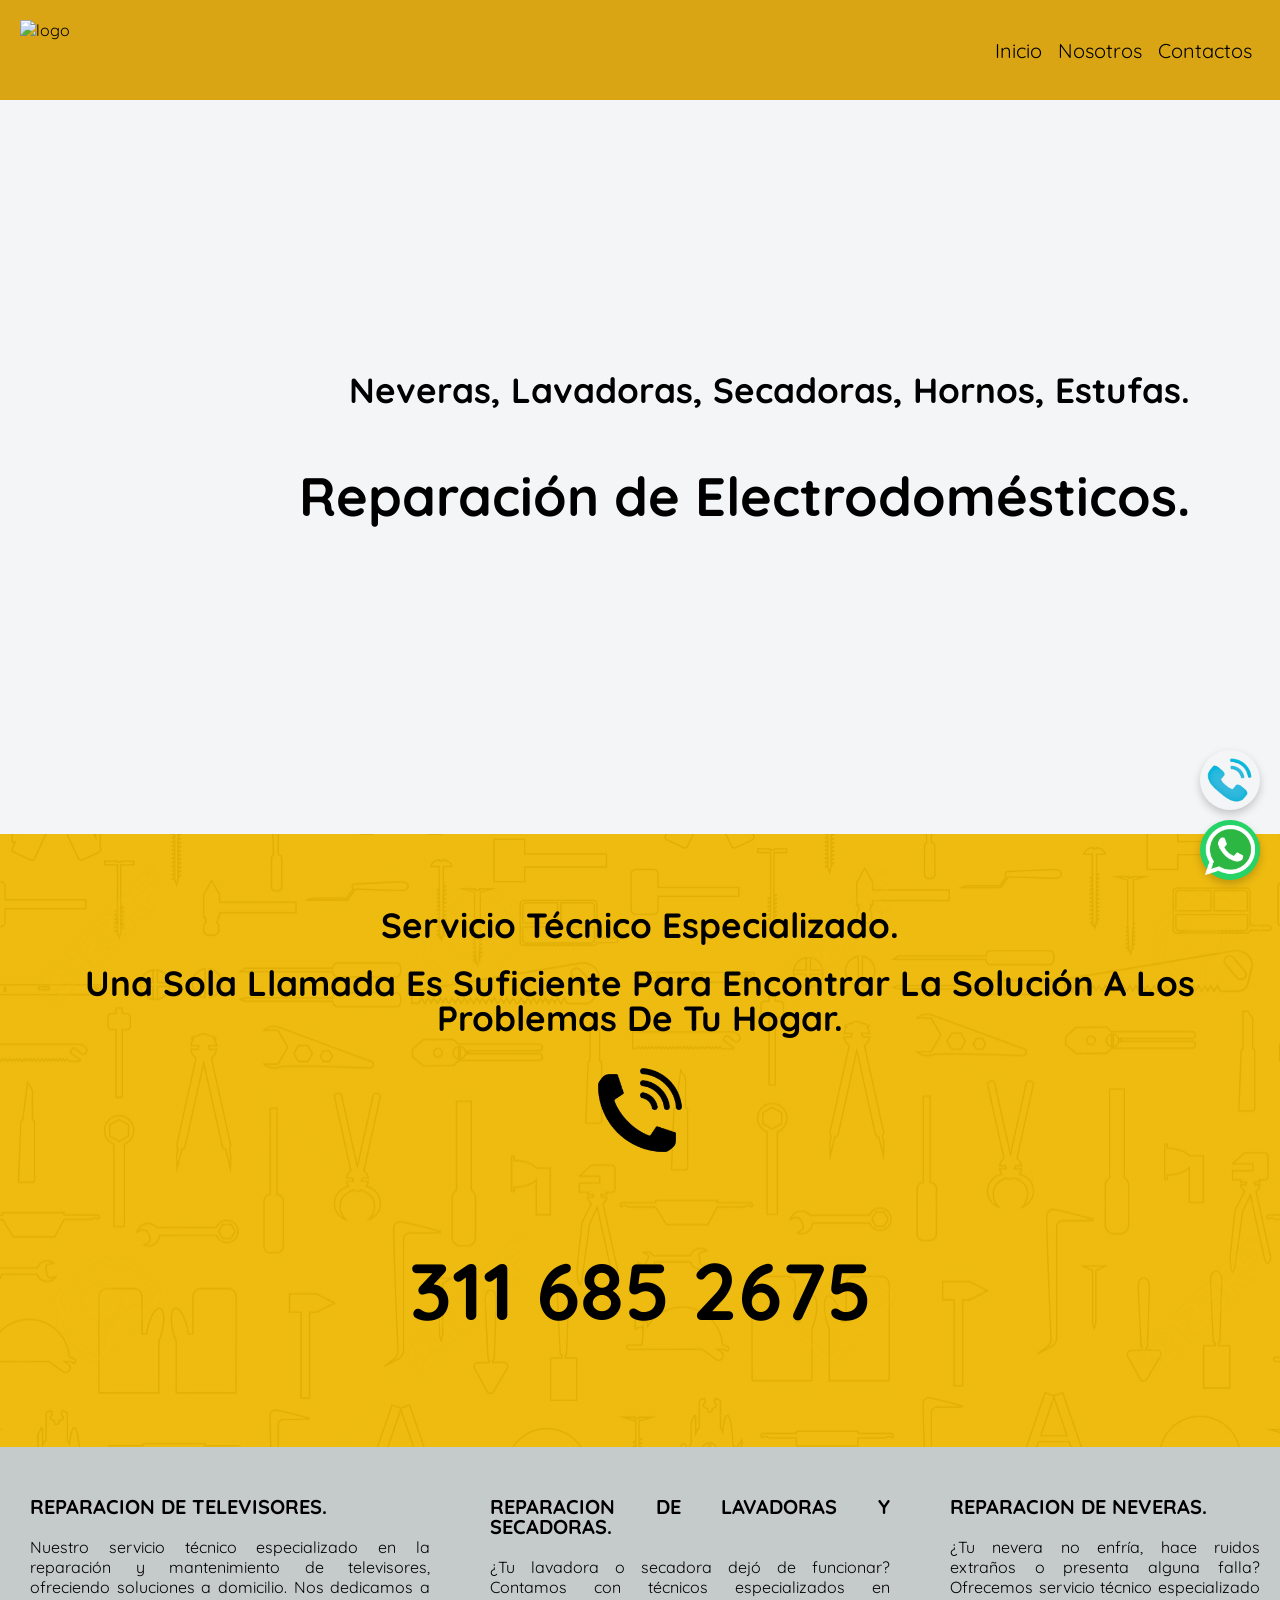
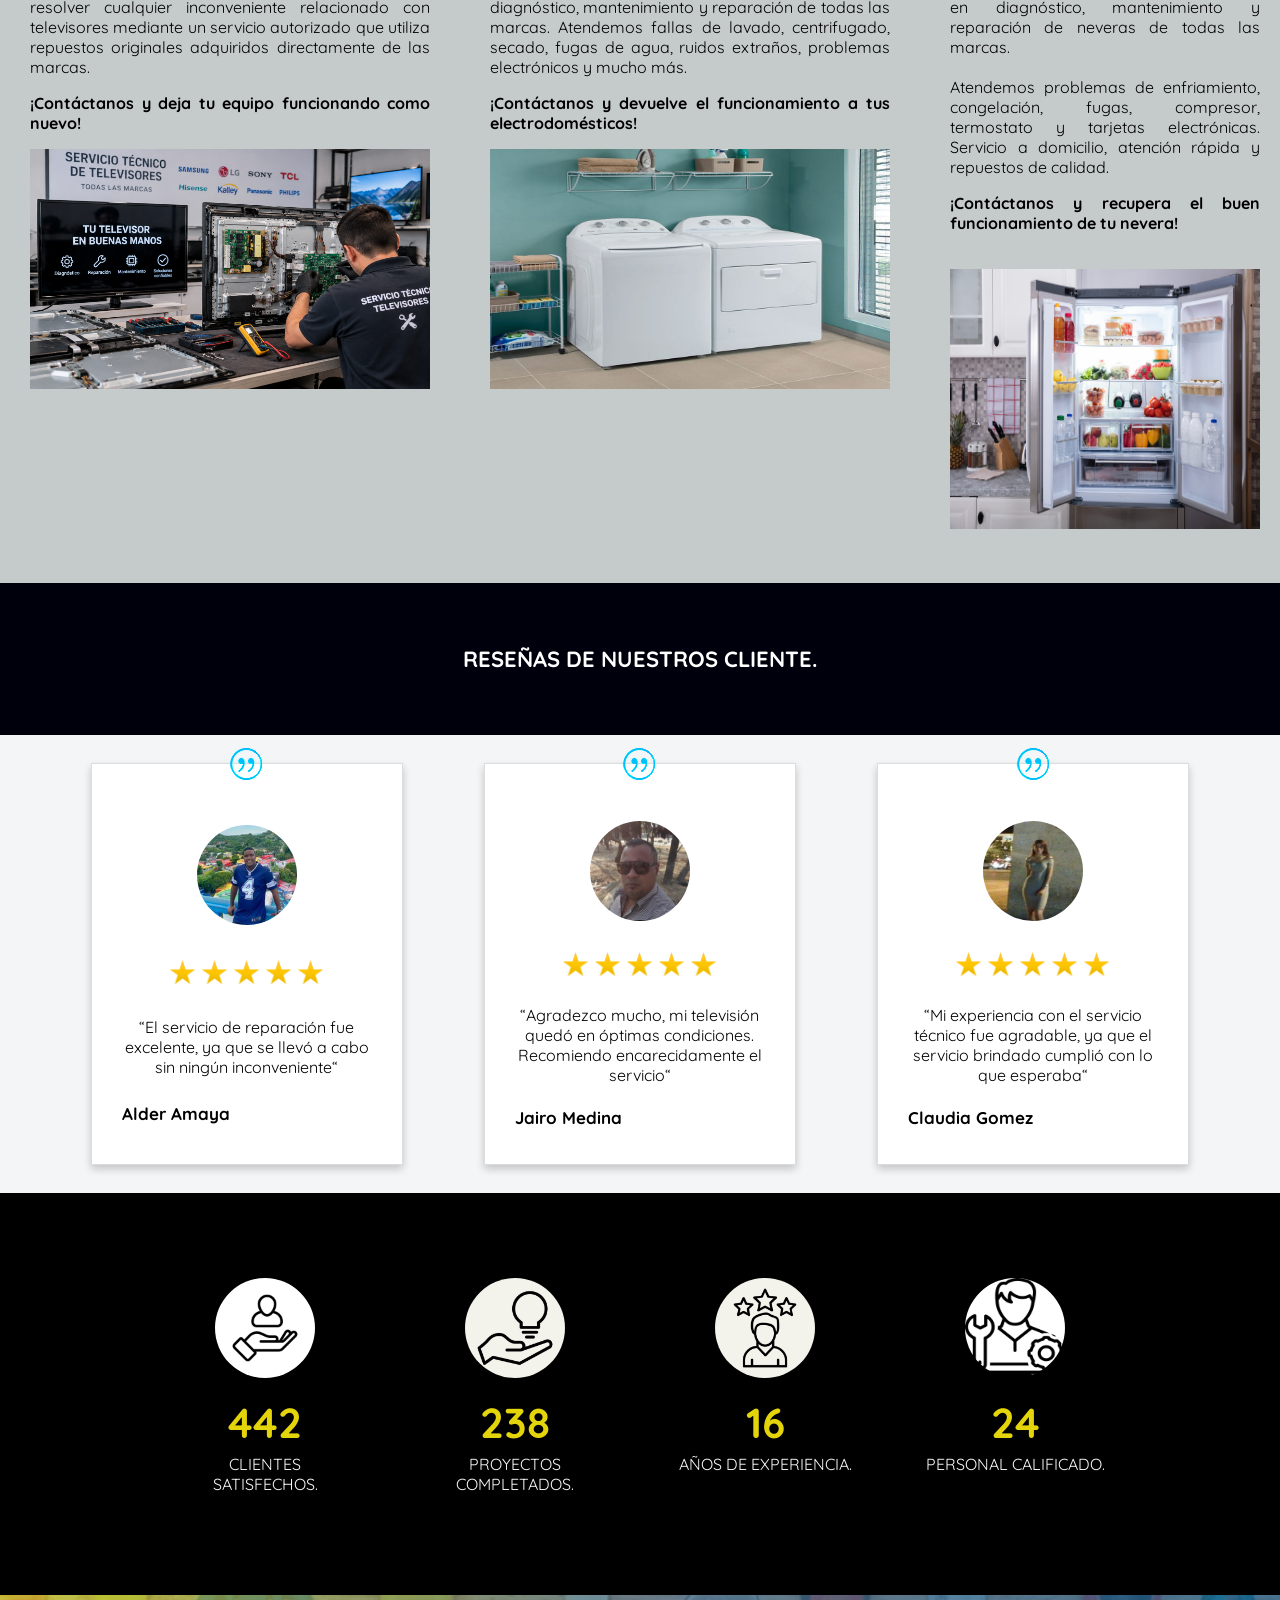
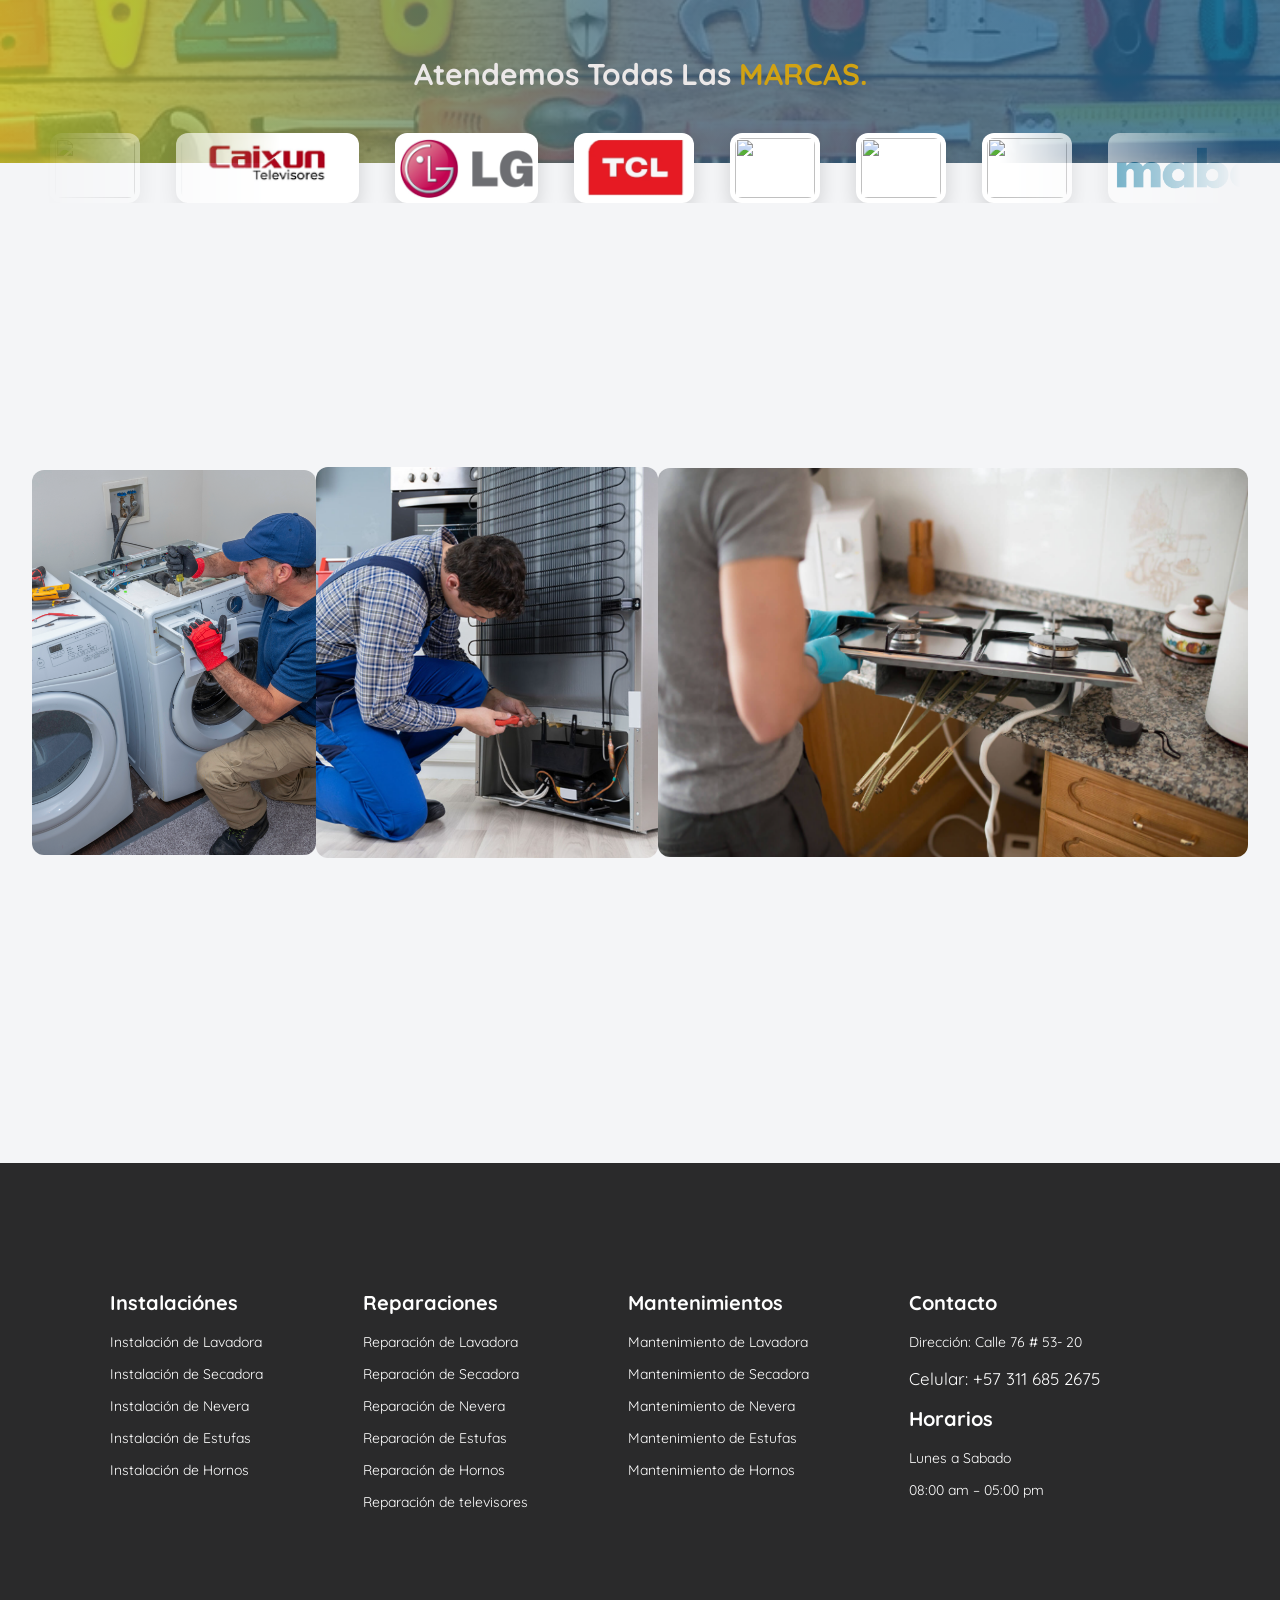
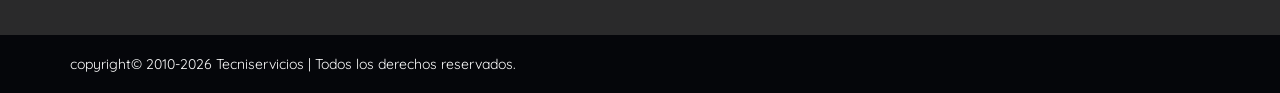
==== Electrodo.html @ 9d31389f "Add files via upload" ====
<!DOCTYPE html>
<html lang="en">
<head>
    <!-- Google tag (gtag.js) -->
<script async src="https://www.googletagmanager.com/gtag/js?id=AW-16700539253"></script>
<script>
  window.dataLayer = window.dataLayer || [];
  function gtag(){dataLayer.push(arguments);}
  gtag('js', new Date());
  gtag('config', 'AW-16700539253');
</script>
    <meta charset="UTF-8">
    <meta name="viewport" content="width=device-width, initial-scale=1.0">
    <link rel="preconnect" href="https://fonts.googleapis.com">
    <link rel="preconnect" href="https://fonts.gstatic.com" crossorigin>
    <link href="https://fonts.googleapis.com/css2?family=Quicksand:wght@300;500;700&display=swap" rel="stylesheet">
    <link rel="stylesheet" type="text/css" href="./electrodomes.css">
    <title>Servicios</title>

</head>
<body>

     <!-- whatsapp y llamada logos -->

    <div>
        <a href="https://wa.me/573116852675?text=Hola%20quiero%20agendar%20un%20servicio" target="_blank" 
            class="whatsapp-button" 
            onclick="gtag('event', 'conversion', {'send_to': 'AW-16700539253/JjbLCL_fvosbEPWCuJs-'});">
            <img src="./IMAGEN/whatsapp-logo.png" alt="WhatsApp" class="">
        </a>
        <a href="tel:+573116852675" target="_blank" class="llamadas-button">
            <img src="./IMAGEN/Captura-removebg-preview.png" alt="" >
        </a>
    </div>

     <!-- Encabezado de pagina -->

    <nav>
        <div>
             <img src="./IMAGEN/centro servicio autorizado 2.png" alt="logo" class="logo">
        </div>
       
        
        <div class="navbar-right">
            <ul> 
                <li class="marcas2"><a>Inicio</a></li>
                <li class="marcas2" ><a href="./nosotros.html" class="marcas3">Nosotros</a></li>
                <li class="marcas2" ><a href="" class="marcas3">Contactos</a></li>
            </ul>
        </div>
        <div class="bars__menu">
             <span class="line1__bars_menu"></span>
             <span class="line2__bars_menu"></span>
             <span class="line3__bars_menu"></span>
        </div> 
        <div class="mobile-menu inactive">
            <ul>
                <li class="marcas"><a>Marcas</a></li>
                <li class="marcas"><a href="./nosotros.html">Nosotros</a></li>
                <li class="marcas"><a href="">Contactos</a></li>
            </ul>
        </div>
        <div class="samsung-lg inactive-2 ">
            <ul>
                <li><a href="">Samsung</a></li>
                <li><a href="">LG</a></li>
            </ul>
        </div>
    </nav>
        <div class="mantenimiento1" >
            
           <div class="mantenimiento2">
             <h1 class="mantenimiento4">Neveras, Lavadoras, Secadoras, Hornos, Estufas.</h1>
            <p>
                <span style="color:#000000">
                    <strong >Reparación de Electrodomésticos.</strong>
                </span>
            </p>

           </div>
        </div>

        <div class="mantenimiento3">
            <h1 class="mantenimiento5"> Servicio Técnico Especializado.</h1>
            <h1 class="mantenimiento5">Una sola llamada es suficiente para encontrar la solución a los problemas de tu hogar.</h1>
            <img src="./IMAGEN/telefono-removebg-preview.png" alt="servicio tecnico" class="servicio-tecnico">
            <h2 class="numero-celular"> 
                <a href="tel:+573116852675" target="_blank" rel="noopener" class="numero-contacto"><h1 class="numero-celular">311 685 2675</h1></a>
            </h2>
           
        </div>
       
        
    <div class="untitled-total">
    
        <div class="untitled">
                <h3 class="reparacion">REPARACION DE TELEVISORES.</h3>
            <p>
                <span class="untitled-texto">
                    Nuestro servicio técnico especializado en la reparación y mantenimiento de televisores, ofreciendo soluciones a domicilio. Nos dedicamos a resolver cualquier inconveniente relacionado con televisores mediante un servicio autorizado que utiliza repuestos originales adquiridos directamente de las marcas.
    
                   <p class="Negrita-texto"> ¡Contáctanos y deja tu equipo funcionando como nuevo!</p> 
                </span>
            </p>
            <img src="./IMAGEN/imagen de tv en reparacion.png" alt="logo1" class="logo2">
        </div> 
        <div class="untitled2">
            <h3>REPARACION DE LAVADORAS Y SECADORAS.</h3>
            <p>
                <span class="untitled2-texto"> 
                    ¿Tu lavadora o secadora dejó de funcionar? Contamos con técnicos especializados en diagnóstico, mantenimiento y reparación de todas las marcas. 
                    Atendemos fallas de lavado, centrifugado, secado, fugas de agua, ruidos extraños, problemas electrónicos y mucho más.

                    <p class="Negrita-texto">¡Contáctanos y devuelve el funcionamiento a tus electrodomésticos!</p>
                
                </span>
            </p>
            <img src="./IMAGEN/lavadora y secadora.jpg" alt="logo2" class="logo2">
        </div>
        <div class="untitled3">
           
            <h3>REPARACION DE NEVERAS.</h3>
            <p>
                <span class="untitled3-texto">
                    ¿Tu nevera no enfría, hace ruidos extraños o presenta alguna falla? Ofrecemos servicio técnico especializado en diagnóstico, mantenimiento y reparación de neveras de todas las marcas.
                    <br>
                    <br>
                    Atendemos problemas de enfriamiento, congelación, fugas, compresor, termostato y tarjetas electrónicas. Servicio a domicilio, atención rápida y repuestos de calidad.
                    <p class="Negrita-texto">¡Contáctanos y recupera el buen funcionamiento de tu nevera!</p>
                </span>
            </p>
            <img src="./IMAGEN/nevera.jpeg" alt="logo3" class="logo3">
        </div> 

         <div class="untitled3">
           
            <h3>REPARACION DE ESTUFAS Y HORNOS.</h3>
            <p>
                <span class="untitled3-texto">
                    ¿Tu estufa u horno presenta fallas? Brindamos servicio técnico especializado en diagnóstico, mantenimiento y reparación de estufas y hornos de todas las marcas.
                    <br> <br>
                    Solucionamos problemas de encendido, quemadores, horno que no calienta, fugas de gas, resistencias, termostatos y fallas electrónicas. Servicio a domicilio, atención rápida y repuestos de calidad. 
                    <p class="Negrita-texto">¡Contáctanos y deja tu equipo funcionando como nuevo!</p>
                </span>
            </p>
            <img src="./IMAGEN/Estufas.jpeg" alt="logo3" class="logo3">
        </div> 
    </div>
    
     <!-- reseñas o testimonios -->

    <div class="resenas">
        <p>RESEÑAS DE NUESTROS CLIENTE.</p>
    </div>
    <section class="testimonial-orden">
     <div class="testimonial">
        <div>
            <img src="./IMAGEN/comillas 2.png" alt="" class="comillas">
        </div>
        <div>
            <img src="./IMAGEN/alder amaya.PNG" alt="" class="fotos">
        </div>  
        <div>
            <img src="./IMAGEN/estrellita.PNG" width="28" height="28">
            <img src="./IMAGEN/estrellita.PNG" width="28" height="28">
            <img src="./IMAGEN/estrellita.PNG" width="28" height="28">
            <img src="./IMAGEN/estrellita.PNG" width="28" height="28">
            <img src="./IMAGEN/estrellita.PNG" width="28" height="28">   
        </div>
        <div class="contact-info">
            <p>
                <span>“</span>El servicio de reparación fue excelente, ya que se llevó a cabo sin ningún inconveniente<span>“</span>
            </p>
        </div>
        <div class="name">Alder Amaya</div>
    </div>
    <div class="testimonial">
        <div> 
            <img src="./IMAGEN/comillas 2.png" alt="" class="comillas">
        </div>
        <div>
             <img src="./IMAGEN/jairo medina.PNG" alt="" class="fotos">
        </div>
        <div>
            <img src="./IMAGEN/estrellita.PNG" width="28" height="28">
            <img src="./IMAGEN/estrellita.PNG" width="28" height="28">
            <img src="./IMAGEN/estrellita.PNG" width="28" height="28">
            <img src="./IMAGEN/estrellita.PNG" width="28" height="28">
            <img src="./IMAGEN/estrellita.PNG" width="28" height="28">   
        </div>
        <div class="contact-info">
            <p>
                <span>“</span>Agradezco mucho, mi televisión quedó en óptimas condiciones. Recomiendo encarecidamente el servicio<span>“</span>
            </p>
        </div>
        <div class="name">Jairo Medina</div>
       </div>

       <div class="testimonial">
        <div>
            <img src="./IMAGEN/comillas 2.png" alt="" class="comillas">
        </div>
        <div>
             <img src="./IMAGEN/claudia gomez.PNG" alt="" class="fotos">
        </div>

        <div>
            <img src="./IMAGEN/estrellita.PNG" width="28" height="28">
            <img src="./IMAGEN/estrellita.PNG" width="28" height="28">
            <img src="./IMAGEN/estrellita.PNG" width="28" height="28">
            <img src="./IMAGEN/estrellita.PNG" width="28" height="28">
            <img src="./IMAGEN/estrellita.PNG" width="28" height="28">   
        </div>
        <div class="contact-info">
            <p>
                <span>“</span>Mi experiencia con el servicio técnico fue agradable, ya que el servicio brindado cumplió con lo que esperaba<span>“</span>
            </p>
        </div>
        <div class="name">Claudia Gomez</div>
     </div>
    </section>


 <!-- contador de servicios -->

<section class="contador">
    <div class="caja">
        <img src="./IMAGEN/logo de cliente.webp" alt="" class="logo-cliente">
        <h2 class="numero" data-target="1250">0</h2>
        <p>CLIENTES SATISFECHOS.</p>
    </div>

    <div class="caja">
        <img src="./IMAGEN/imagen de proyectos.png" alt="" class="logo-cliente">
        <h2 class="numero" data-target="650">0</h2>
        <p>PROYECTOS COMPLETADOS.</p>
    </div>

    <div class="caja">
        <img src="./IMAGEN/logo de experiencias.png" alt="" class="logo-cliente">
        <h2 class="numero" data-target="16">0</h2>
        <p>AÑOS DE EXPERIENCIA.</p>
    </div>

    <div class="caja">
         <img src="./IMAGEN/logo de tecnico especializado.avif" alt="" class="logo-cliente">
        <h2 class="numero" data-target="24">0</h2>
        <p>PERSONAL CALIFICADO.</p>
    </div>
</section>




    <div class="marcas-conocemos">
       <p> Atendemos Todas Las <span style="color:#d1a213;">MARCAS.</span> </p>

        <!---scroll-->
     <div class="body3">
        <div class="scroller" data-direction="right" data-speed="fast">
          <div class="scroller__inner">
            <img class="marcas-img" src="./IMAGEN/Captura samsung2.PNG" alt="" width="170" height="80">
            <img class="marcas-img" src="./IMAGEN/Captura caixun1.PNG" alt="" >
            <img class="marcas-img" src="./IMAGEN/Imagen lg.png" alt="" width="150" height="80" >
            <img class="marcas-img" src="./IMAGEN/Imagen tcl.png" alt="" width="150" height="80">
            <img class="marcas-img" src="./IMAGEN/Captura panasonic2.PNG" alt="" width="10" height="10">
            <img class="marcas-img" src="./IMAGEN/Captura olimpo2.PNG" alt="" >
            <img class="marcas-img" src="./IMAGEN/Captura hisense2.PNG" alt="" width="150" height="80">
            <img class="marcas-img" src="./IMAGEN/mabe2.png" alt="" width="150" height="80">
            <img class="marcas-img" src="./IMAGEN/haceb2.png" alt="" width="150" height="80">
            <img class="marcas-img" src="./IMAGEN/whrilpool3.png" alt="" >
            <img class="marcas-img" src="./IMAGEN/centrale3.png" alt="" width="150" height="80">
            <img class="marcas-img" src="./IMAGEN/challenger2.png" alt="" width="150" height="80">
            <img class="marcas-img" src="./IMAGEN/electroluz2.png" alt="" width="150" height="80">
            <img class="marcas-img" src="./IMAGEN/abba.png" alt="" width="150" height="80">
            <img class="marcas-img" src="./IMAGEN/frigidaire.png" alt="" width="150" height="80">
            <img class="marcas-img" src="./IMAGEN/zubcero.png" alt="" width="150" height="80">
            
          </div>
        </div>
        
     </div>

    </div>
    
    <!-- formulario de contacto -->
    <div  class="cuadro-formulario">
       
        <img src="./IMAGEN/repair-service-right-colunm-about-us-white-1103x1500.webp" alt="" class="repair-service">
       
        <img src="./IMAGEN/reparacion de nevera .png" alt="" class="repair-service2">

        <img src="./IMAGEN/reparacion de estufas.png" alt="" class="repair-service3">
       
       
       


     <!-- <section class="contacto4"> 
        
        <form class="formulario">
          <h2>Solicita tu servicio técnico.</h2>

        <input type="text" placeholder="Nombre completo" required>

        <input type="tel" placeholder="Teléfono" required>

        <input type="email" placeholder="Correo electrónico">

        <select required>
        <option value="">Seleccione la marca</option>
        <option>SAMSUNG</option>
        <option>LG</option>
        <option>SONY</option>
        <option>TCL</option>
        <option>OLIMPO</option>
        <option>PANASONIC</option>
        <option>CAIXUN</option>
        <option>HISENSE</option>
        <option>FRIGIDAIRE</option>
        <option>ABBA</option>
        <option>ELECTROLUX</option>
        <option>CHALLENGER</option>
        <option>CENTRALES</option>
        <option>SUB*ZERO</option>
        <option>WHIRLPOOL</option>
        <option>HACEB</option>
        <option>MABE</option>
        <option>Otra</option>
        
      </select>

      <textarea rows="5" placeholder="Describe la falla del televisor"></textarea>
      
      <label class="privacidad">
      <input type="checkbox" required>
       Acepto la <a href="politica.html" target="_blank">Política de Privacidad</a>
     </label>

      <button type="submit">Enviar solicitud</button>
      </form>
    </section>

    politica de privacidad  
    
    # Política de Privacidad

En **Tecniservicios Línea Blanca** valoramos y protegemos la privacidad de nuestros usuarios. Esta Política de Privacidad explica cómo recopilamos, utilizamos, almacenamos y protegemos la información personal proporcionada a través de nuestro sitio web y demás canales de atención.

Al utilizar nuestro sitio web, el usuario acepta el tratamiento de sus datos personales de conformidad con esta política y con la legislación aplicable en materia de protección de datos.

## 1. Datos personales que recopilamos

Podemos recopilar información como:

* Nombre y apellidos.
* Número de teléfono.
* Correo electrónico.
* Dirección de servicio.
* Información relacionada con la solicitud de reparación o mantenimiento.

Estos datos son suministrados voluntariamente por el usuario mediante formularios, llamadas, WhatsApp o cualquier otro medio de contacto.

## 2. Finalidad del tratamiento

La información recopilada será utilizada únicamente para:

* Atender solicitudes de servicio técnico.
* Elaborar diagnósticos, cotizaciones y órdenes de servicio.
* Brindar soporte y seguimiento a los servicios prestados.
* Enviar información sobre promociones, novedades o campañas comerciales, cuando el usuario lo autorice.
* Realizar análisis estadísticos para mejorar la calidad de nuestros servicios.

## 3. Conservación de los datos

Los datos personales serán conservados únicamente durante el tiempo necesario para cumplir las finalidades para las cuales fueron recopilados y para atender las obligaciones legales correspondientes. Posteriormente serán eliminados o anonimizados de forma segura.

## 4. Compartir información con terceros

**Tecniservicios Línea Blanca** no vende ni comercializa los datos personales de sus usuarios.

La información únicamente podrá ser compartida con proveedores o aliados que participen en la prestación del servicio, cuando sea estrictamente necesario, y siempre bajo obligaciones de confidencialidad y protección de datos.

## 5. Seguridad de la información

Implementamos medidas administrativas, técnicas y físicas para proteger la información personal contra accesos no autorizados, pérdida, alteración o divulgación indebida. Aunque trabajamos con altos estándares de seguridad, ningún sistema de transmisión por Internet es completamente infalible.

## 6. Uso de cookies

Nuestro sitio web puede utilizar cookies para mejorar la experiencia de navegación, recordar preferencias y obtener estadísticas de uso. El usuario puede deshabilitar las cookies desde la configuración de su navegador, aunque algunas funciones del sitio podrían verse afectadas.

## 7. Derechos del usuario

El usuario podrá en cualquier momento:

* Conocer los datos personales que tenemos registrados.
* Solicitar la actualización o corrección de su información.
* Revocar el consentimiento para el tratamiento de sus datos.
* Solicitar la eliminación de sus datos cuando sea legalmente procedente.

Para ejercer estos derechos, podrá comunicarse con nosotros mediante los canales oficiales de atención.

## 8. Protección de menores

Nuestros servicios están dirigidos a personas mayores de edad. Los menores de 18 años no deben proporcionar información personal sin la autorización de sus padres o representantes legales.

## 9. Cambios en esta política

Nos reservamos el derecho de actualizar o modificar esta Política de Privacidad en cualquier momento. Cualquier cambio será publicado en esta misma página y entrará en vigor desde su publicación.

## 10. Contacto

Si tiene preguntas sobre esta Política de Privacidad o sobre el tratamiento de sus datos personales, puede escribirnos a:

**Correo electrónico:** [ventas@tecniservicioslineablanca.com](mailto:ventas@tecniservicioslineablanca.com)

    -->

    </div>

    <div class="s-s">
        <div class="ss1">
            <div class="experiencia">
                 <h3>
                     <span style="color:#FFFFFF">
                         <strong> Instalaciónes</strong>
                     </span>
                 </h3>
                    <p>
                         Instalación de Lavadora  
                    </p>

                    <p>
                         Instalación de Secadora
                    </p>

                    <p>
                         Instalación de Nevera  
                    </p>

                    <p>
                         Instalación de Estufas
                    </p>

                    <p>
                         Instalación de Hornos
                    </p>

            </div>

            <div class="experiencia">
                <h3>
                    <span style="color:#FFFFFF">
                        <strong> Reparaciones </strong>
                    </span>
                </h3>

                    <P> 
                         Reparación de Lavadora
                    </P>
                    <P> 
                         Reparación de Secadora
                    </P>
                    <P>
                         Reparación de Nevera
                    </P>
                    <P>
                         Reparación de Estufas
                    </P>
                    <P>
                         Reparación de Hornos
                    </P>
                    <P>
                         Reparación de televisores
                    </P>

            </div>

            <div class="experiencia">
                <h3>
                    <span style="color:#FFFFFF">
                        <strong>
                             Mantenimientos 
                        </strong>
                    </span>
                </h3>

                    <P> 
                         Mantenimiento de Lavadora
                    </P>
                <P> 
                    Mantenimiento de Secadora
                </P>
                <P>
                    Mantenimiento de Nevera
                </P>
                <P>
                    Mantenimiento de Estufas
                </P>
                <P>
                    Mantenimiento de Hornos
                </P>

            </div>

            <div class="experiencia">
             <h3>
                <span style="color:#FFFFFF">
                    <strong> Contacto </strong>
                </span>
             </h3>

                <P> 
                     Dirección: Calle 76 # 53- 20
                </P>
                 <a href="tel:+573116852675" target="_blank" rel="noopener" class="numero-contacto">
                     <p class="numero-celular2">
                          Celular: +57 311 685 2675
                     </p>
                       
                </a>
                

                <h3>
                <span style="color:#FFFFFF">
                    <strong> Horarios </strong>
                </span>
             </h3>
                <P> 
                    Lunes a Sabado
                </P>
                <P> 
                    08:00 am – 05:00 pm
                </P>

            </div>

        </div>
    </div>    
    <footer class="footer">
        <p class="copyright">
            copyright&copy; 2010-2026 Tecniservicios | Todos los derechos reservados.
        </p>
    </footer >
        <script src="script.js"></script>
        <script src="./index.js"></script>
        <div class="imagen2"></div>
</body>
</html>
---- electrodomes.css ----
:root {
        --white: #FFFFFF;
        --black: #000000;
        --very-light-pink: #C7C7C7;
        --text-input-field: #F7F7F7;
        --hospital-green: #ACD9B2;
        --sm: 14px;
        --md: 16px;
        --lg: 18px;
    }           


    /* general styles */
  
    :root {
       --clr-neutral-100: hsl(0, 0%, 100%);
       --clr-primary-100: hsl(205, 15%, 58%);
       --clr-primary-400: hsl(215, 25%, 27%);
       --clr-primary-800: hsl(217, 33%, 17%);
       --clr-primary-900: hsl(218, 33%, 9%);
    }  

    body{
         margin:0;
         font-family:Arial, Helvetica, sans-serif;
         background:#f4f5f7; 
         font-family: 'Quicksand', sans-serif;
    }
     
     /* whatsapp*/
    .whatsapp-button {
        position: fixed;
        bottom: 20px;
        right: 20px;
        z-index: 999;
        background-color: #25d366;
        border-radius: 50px; 
        width: 60px; 
        height: 60px; 
        display: flex;
        justify-content: center;
        align-items: center;
        box-shadow: 0px 4px 8px rgba(0, 0, 0, 0.2);
        transition: transform 0.2s ease-in-out; 
        animation: efecto 1.2s infinite;
    }
    .whatsapp-button img {
        width: 50px;
    }
    .whatsapp-button:hover {
        transform: scale(1.1);
        transition: 0.3s;
    }

    
     /* boton de llamada */

    .llamadas-button{
        position: fixed;
        bottom: 90px;
        right: 20px;
        z-index: 999;
       /* background-color: #25d366;*/
        border-radius: 50px; 
        width: 60px; 
        height: 60px; 
        display: flex;
        justify-content: center;
        align-items: center;
        box-shadow: 0px 4px 8px rgba(0, 0, 0, 0.2);
        transition: transform 0.2s ease-in-out; 
    }
    .llamadas-button img {
        width: 50px;
    }
    .llamadas-button:hover {
        transform: scale(1.1);
    }
    
   
    /* pie de pagina */
    footer {
        background-color: #05060a!important;
        color: #fff;
        text-align: left;
        border-bottom: 0px solid var(--very-light-pink);
        padding: 20px;  
    }

    .copyright
    {
        margin: 0px 0px 0px 50px;
        font-size: 14px;
        color: #ffffff;
    }
    .s-s {
        background-color: #2a2a2b!important;
        color: #ffff;
        border-bottom: 0px solid var(--very-light-pink);
        padding: 60px;
        text-align: justify;
        text-justify: center;
        font-size: 14px;  
    }
    .ss1 {
        display: flex;
    }
     .sobre-nosotros {
        border: 0px solid #ddd;
        margin: 50px;
        text-align: justify; 
        font-size: 14px;  
       
    }
    .experiencia {
        border: 0px solid #ddd;
        margin: 50px;
        text-align: justify; 
         font-size: 14px;  
    }

    /* formulario de contacto */

    .marcas-img {
         height: 60px;
         margin: 0 10px;
         width:100%;
         max-width:500px;
         background:#ffffff;
         padding:5px;
         border-radius:12px;
         box-shadow:0 8px 20px rgba(0,0,0,.15);
    }

    .marcas-conocemos{
        text-align: center;
        background-color: #4985a3e7!important;
        background-image: linear-gradient(90deg, rgba(187, 202, 50, 0.8), rgba(68, 109, 136, 0.8), rgba(28, 100, 148, 0.8)), url("./IMAGEN/MESA-DE-TALLER-CON-LAS-HERRAMIENTAS-IMPRESCINDIBLES-QUE-NO-PUEDEN-FALTAR-EN-CASA-NI-EN-EL-TRABAJO.webp");
        background-size: cover;
        color: #ece8e8;
        border-bottom: 0px solid var(--very-light-pink); 
        font-size: 30px;
        padding: 30px;
        font-weight: bold;

    }

    .contacto4{
        display:flex;
        justify-content:right;
        align-items:center;
        min-height:100vh;
    
    }
    .repair-service{
        width: 24%;
        height: 100%;
        border-radius:12px;
        display:flex;
    }
    .repair-service2{
        width: 29%;
        height: 100%;
        border-radius:12px;
        display:flex;
    }

     .repair-service3{
        width: 50%;
        height: 100%;
        border-radius:12px;
        display:flex;
    }
 
    .cuadro-formulario {
        display: flex;
        justify-content:center;
        align-items:center;
        min-height:100vh;
        padding:50px;
    }

    .formulario{
        width:100%;
        max-width:500px;
        background:#ffffff;
        padding:30px;
        border-radius:12px;
        box-shadow:0 8px 20px rgba(0,0,0,.15);
    }

    .formulario h2{
        text-align:center;
        color:#003366;
        margin-bottom:20px;
    }

    .formulario input, .formulario select, .formulario textarea{
        width:100%;
        padding:14px;
        margin-bottom:15px;
        border:2px solid #e0d204;
        border-radius:8px;
        font-size:16px;
        box-sizing:border-box;
        outline:none;
    }

    .formulario input:focus, .formulario select:focus, .formulario textarea:focus{
        border-color:#0077cc;
    }

    .formulario textarea{
        resize:vertical;
    }

    .formulario button{
        width:40%;
        padding:14px;
        background:#0077cc;
        color:#fff;
        border:none;
        border-radius:8px;
        font-size:16px;
        cursor:pointer;
    }

    .formulario button:hover{
        background:#005fa3;
    }
    .privacidad{
        display:flex;
        align-items:flex-start;
        gap:10px;
        margin:15px 0;
        font-size:14px;
        color:#333;
        line-height:1.4;
    }

    .privacidad input{
        margin-top:3px;
        width:18px;
        height:18px;
        cursor:pointer;
    }

    .privacidad a{
        color:#0077cc;
        text-decoration:none;
        font-weight:bold;
    }

    .privacidad a:hover{
        text-decoration:underline;
    }
 

/* contador */

    .contador{
        display:flex;
        justify-content:center;
        gap:20px;
        flex-wrap:wrap;
        padding:60px 20px;
        display: flex;
        background-color: #000000;
    }

    .caja{
        width:180px;
        background:#000000;
        padding:25px;
        text-align:center;
        border-radius:10px;
        box-shadow:0 5px 15px rgba(0,0,0,.1);
    }

    .numero{
        font-size:42px;
        color:#e4d50a;
        margin:0;
    }

    .caja p{
        margin-top:10px;
        color:#fcf9f9;
        font-size:16px;
    }

    .logo-cliente{
        width: 100px;
        height: 100px;
        border-radius: 50%;
        margin: 0 auto 20px;
        background-size: cover;
        background-color: #f3f2eb;
    }

    .servicio-tecnico{
        width: 100px;
        height: 100px;
        border-radius: 50%;
        margin: 0 auto 20px;
        background-size: cover;
    }
    .numero-celular{
        text-align: center;
        font-size: 80px;
        color: #000000;
       
    }
   
    /* tamano del titulo */
    h1,h2,h3{
        color: #000000;
        padding-bottom: 0px;
        line-height: 1em;
        font-weight: 800;
    }
    .Negrita-texto{
        font-weight: bold;
        color: #000000;
        
    }

    h1 {
        font-size: 35px;
    }
    h2 {
       font-size: 26px;
    }
    h3 {
       font-size: 20px;
    }

    .numero3 {
        font-size: 36px;

    }
    
/* regreso a la pagina inicial */
   
/* tamano de las img */
    .logo1,.logo2,.logo3 {
        width: 310px;
    }
    .logo2 {
        width: 400px;
        height: 240px;
    }
    .logo3 {
        height: 260px;
        padding: 20px 0;
    }


/* encabezado de la pagina */
    nav {
        
        background-color: #daa514;
        display: flex;
        justify-content: space-between;
        padding: 20px 20px;
        border-bottom: 0px solid var(--very-light-pink);
    }
    .navbar-right ul {
        
        list-style: none;
        padding: 0;
        margin: 0px;
        display: flex;
        align-items: center;
        height: 60px;          
    }
    .navbar-right {
        display: flex; 
    }
    .navbar-right ul li a { 
        text-decoration: none;
       /* color: var(--very-light-pink); */
        border: 0px solid var(--white);
        padding: 8px;
        border-radius: 8px;
    }
    .navbar-right ul li a:hover { 
        border: 0px solid var(--hospital-green);
        color: var(--hospital-green);
    }
    .inactive {
        display: none;
    }
    .mobile-menu {
        position: absolute;
        top: 70px;
        padding: 0px 10px;
        right: 0px;
        background-color: #8e9696;
    }
    .mobile-menu a {
        text-decoration: none;
        color: black;
        font-weight: bold;
        margin-bottom: 24px;
    }
    .mobile-menu ul {
        padding: 0;
        margin: 24px 0 0;
        list-style: none;  
    }
    .mobile-menu ul:nth-child(1) {
        border-bottom: 0px solid var(--very-light-pink); 
    }
    .mobile-menu ul li {
        margin-bottom: 24px; 
    }
    
    /* samsung lg */
    .inactive-2 {
        display: none;
    }
    .samsung-lg {
        position: absolute;
        top: 70px;
        padding: 0px 10px;
        right: 0px;
        background-color:#daa514;
    }
    .samsung-lg a {
        text-decoration: none;
        color: black;
        font-weight: bold;
        margin-bottom: 28px;
    }
    .samsung-lg ul {
        padding: 0;
        margin: 24px 0 0;
        list-style: none;  
    }
    .samsung-lg ul:nth-child(1) {
        border-bottom: 0px solid var(--very-light-pink); 
    }
    .samsung-lg ul li {
        margin-bottom: 24px; 
    }
    .marcas, .marcas2 {
        cursor: pointer;
        color:#000000;
        text-decoration: none;
        font-size: 20px;
    }

    .marcas3 {
        cursor: pointer;
        color:#000000;
        text-decoration: none;
        font-size: 20px;
    }

    /*menu hamburguesa*/
    
    .bars__menu {
        width: 30px;
        height: 30px;
        cursor: pointer;
        display: none;
        margin: 20px;
    }
    .bars__menu span {
        display: block;
        width: 100%;
        height: 2px;
        background: black;
        margin-top: 6px;
        transform-origin: 0px 100%;
        transition: all 600ms;
    }
    .activeline1__bars_menu {
        transform: rotate(45deg) translate(-2px, 1px);
    }
    .activeline2__bars_menu {
        opacity: 0;
        margin-left: -30px;
    }
    .activeline3__bars_menu {
        transform: rotate(-45deg) translate(-4px, 2px);

    }


    .mantenimiento1 {
        text-align: right;
        background-image: linear-gradient(rgba(255, 255, 255, 0.432)), url("./IMAGEN/para modificar animado2.jpg");
        background-size: cover;
        color: #ece8e8;
        border-bottom: 0px solid var(--very-light-pink); 
        font-size: 54px;
        padding: 200px 50px;
        
      
    }
        
    .mantenimiento2{
        padding: 50px;
        margin:  0 -10px;
        
    }

    .mantenimiento3{
        text-align: center;
        background-color: #daa514!important;
        background-image: linear-gradient(rgba(238, 184, 5, 0.945), rgba(238, 184, 5, 0.945)), url("./IMAGEN/img3.jpg");
        padding: 50px;
        text-transform: capitalize;
    
    }


    /* logos*/
    .logos {
        background: #e6eeee;
        display: flex;
        justify-content: center;
        align-items: center; 
        display: grid;
        grid-template-columns: repeat(auto-fill, 240px);
        gap: 20px;
        place-content: center; 
    }
    .logo-samsung {
        padding: 0 30px;
        border: 0px solid white;
        border-radius: 8px;
    }
    .logo-lg {
        border: 0px solid white;
        padding: 0 70px;
        border-radius: 8px;
    }
    .logo-mabe {
       
        
        width: 100px;
       
    } 

    .logo {
        width: 50%;
        height: 50%;
        margin: 0px;
    }
    .logo-sony {
        border: 0px solid white;
        border-radius: 8px;
        margin: 0 40px;
    }
    .untitled-total {
        display: flex;
        background-color: #c5caca;
    }

    .untitled {
        border: 0px solid #ddd;
        padding: 30px;
        text-align: justify;
    }
    .untitled2 {
        border: 0px solid #ddd;
        padding: 30px;
        text-align: justify;  
    }
    .untitled3 {
        border: 0px solid #ddd;
        padding: 30px;
        text-align: justify;  
    } 
    .testimonial {
        width: 250px;
        height: 340px;
        background-color: #ffff;
        border: 1px solid #ddd;
       /*border-radius: 10px;*/
        margin: 16px auto;
        padding: 30px;
        box-shadow: 0 4px 8px 0 rgba(0, 0, 0, 0.2);
        text-align: center;
        display: grid; 
        position: 0px;       
    }
    .comillas {
        margin: -50px 0 30px;
    }
    .testimonial-orden {
        display: flex;
        padding: 12px 50px;
    }
    
    .resenas {
        text-align: center;
        background-color: #00000c!important;
        color: #fff;
        text-align: center;
        border-bottom: 0px solid var(--very-light-pink); 
        font-size: 22px;
        padding: 40px;
        font-weight: bold;
    }
    .fotos {
        width: 100px;
        height: 100px;
        border-radius: 50%;
        margin: 0 auto 20px;
        background-size: cover;
    }
    .name {
        font-size: 17px;
        font-weight: bold;
        text-align: left;
    }
   
    .contactos {
        vertical-align: baseline;
        background: 0 0;
        text-align: center;
    } 
    .contactos1 {
       text-align: center;
       color: #000000;
    }       
    .numero-contacto {
       text-decoration: none;
    } 
    .numero-celular2 {
        text-align: center;
        font-size: 17px;
        color: #ffff;
        text-decoration: none;
    }

     /*SCROLL*/

    .body3 {
       display: grid;
       min-block-size: 10vh;
       place-content: center;
       margin: 0px 0px -80px 0px;
     
     }

    .scroller {
       max-width: 1200px;
    }
  
    .scroller__inner {
       padding-block: 0px;
       display: flex;
       flex-wrap: wrap;
       gap: 1rem;
       align-items: center;
    
   }
  
    .scroller[data-animated="true"] {
    
       overflow: hidden;
       -webkit-mask: linear-gradient(
        90deg,
        transparent,
        white 20%,
        white 80%,
        transparent
       );
       mask: linear-gradient(90deg, transparent, white 20%, white 80%, transparent);
    }
  
    .scroller[data-animated="true"] .scroller__inner {
       width: max-content;
       flex-wrap: nowrap;
       animation: scroll var(--_animation-duration, 10s)
       var(--_animation-direction, forwards) linear infinite;
    }
  
    .scroller[data-direction="right"] {
       --_animation-direction: reverse;
    }
 
    .scroller[data-speed="fast"] {
       --_animation-duration: 20s;
    }

   /* @Media */
  
   @keyframes scroll {
       to {
       transform: translate(calc(-50% - 0.5rem));
    
    }
    }
  

    @keyframes efecto {
        0% {
            box-shadow: 0 0 0 0 rgba(22, 54, 7, 0.822);
        }

        100% {
            box-shadow: 0 0 0 25px rgba(126, 224, 80, 0);
        }
    }

    @media (max-width: 500px){

    .bars__menu { display: block;}
    .navbar-right ul { display: none;}

    }
    @media (max-width: 900px) {
    
    .numero-celular{
        text-align: center;
        font-size: 40px;
        color: #000000;
       
    }

    .logo1,.logo3, .logo2 {
        width: 100%;
    }
    .testimonial {
        width: 200px;
    }
    .logos{
        grid-template-columns: repeat(auto-fill, 240px);
        gap: 20px;
    }
    h3 {
        text-align: center;
        font-size: 22px;
    }
    .testimonial-orden {
        display: grid;
    }
    .ss1 { display: grid;}
    .ss { padding: 10px; }
    .contactos{ text-align: center;}

   
    .untitled-total {
        display: grid;
    }
    }

    @media (max-width: 1200px) {
    .untitled-total {
        display: grid;
    }
   
    }  


    @media (max-width: 1200px){


    .cuadro-formulario {
        display: grid;
   
   }

    .repair-service{
       width: 70%;
       height: 100%;

    }

    .ss1{
        display: grid;
      
    }

    }


    @media (max-width: 900px) {

    .contacto4{
        width: 100%;
    }
    

    .repair-service {
       width: 100%;
       height: 100%;
    }
    
    .repair-service2{
       width: 100%;
       height: 100%;
    }
     
    .repair-service3{
       width: 100%;
       height: 100%;
    }


    .ss1{
      display: grid;
      
    }

    .experiencia{
        display: grid;
        text-align:center;
        
    }

    .cuadro-formulario {
    display: grid;
   
   }

    .mantenimiento2{
        text-align: center;
        font-size: 40px;

     }


    .mantenimiento1{
        padding: 0px 0px;
       
    }

    }

    @media (max-width: 500px) {

    .mantenimiento2{
        text-align: center;
        font-size: 32px;  
       
    }

    .mantenimiento4{
        text-align: center;
        font-size: 25px;
       
       
    }

    .mantenimiento5{
        text-align: center;
        font-size: 25px;
       
    }

    }
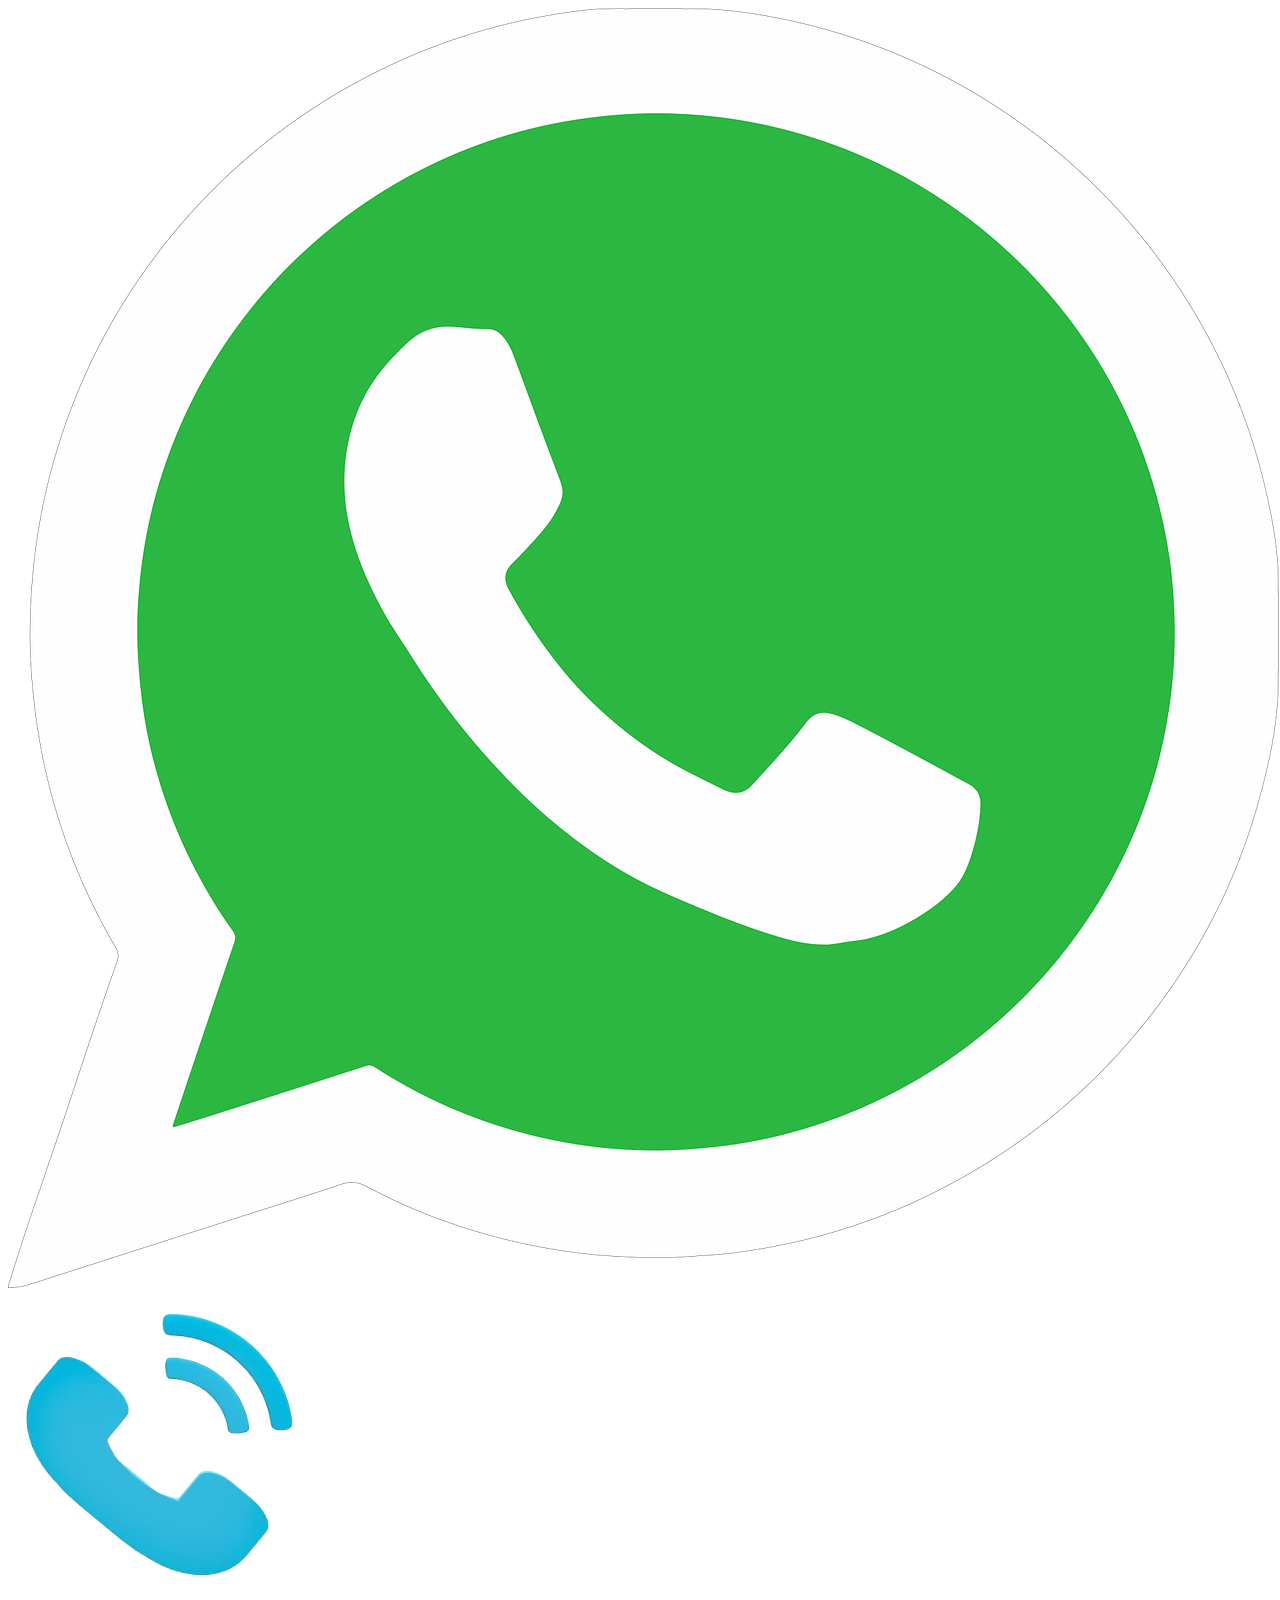
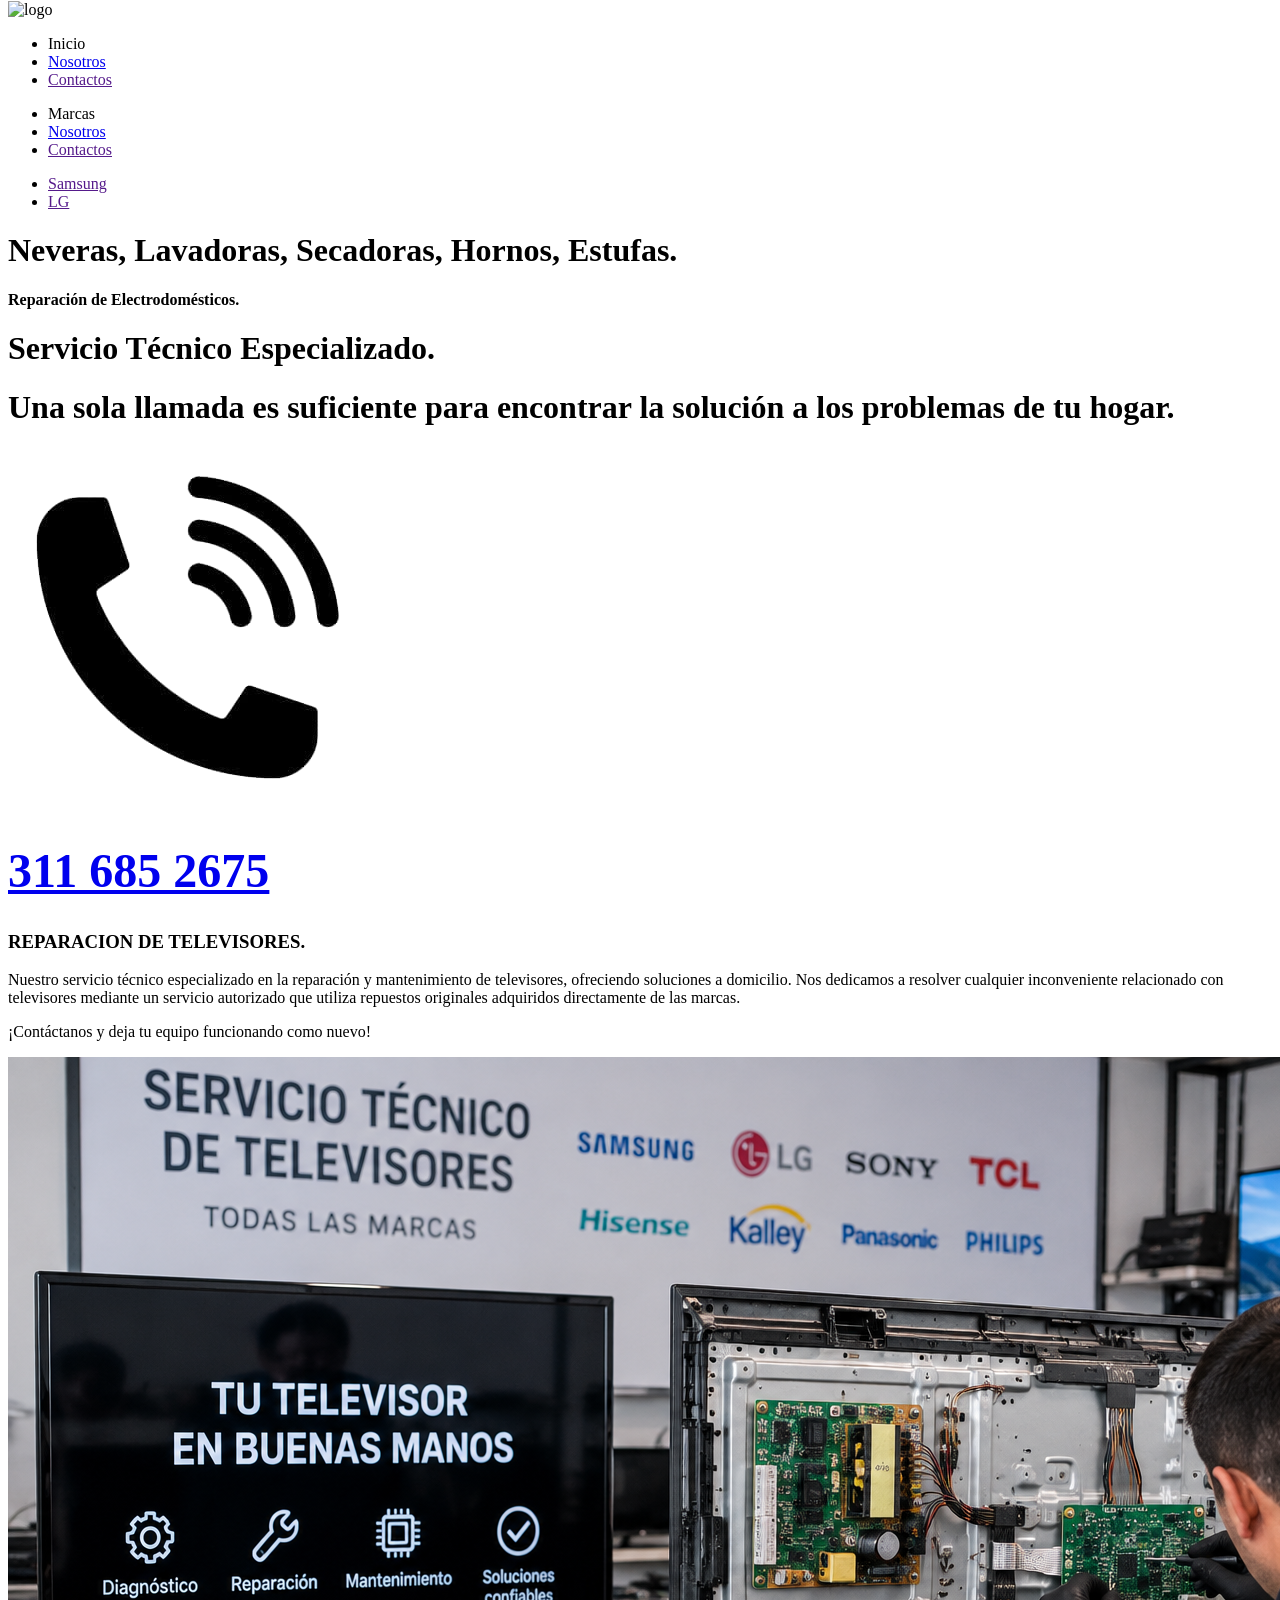
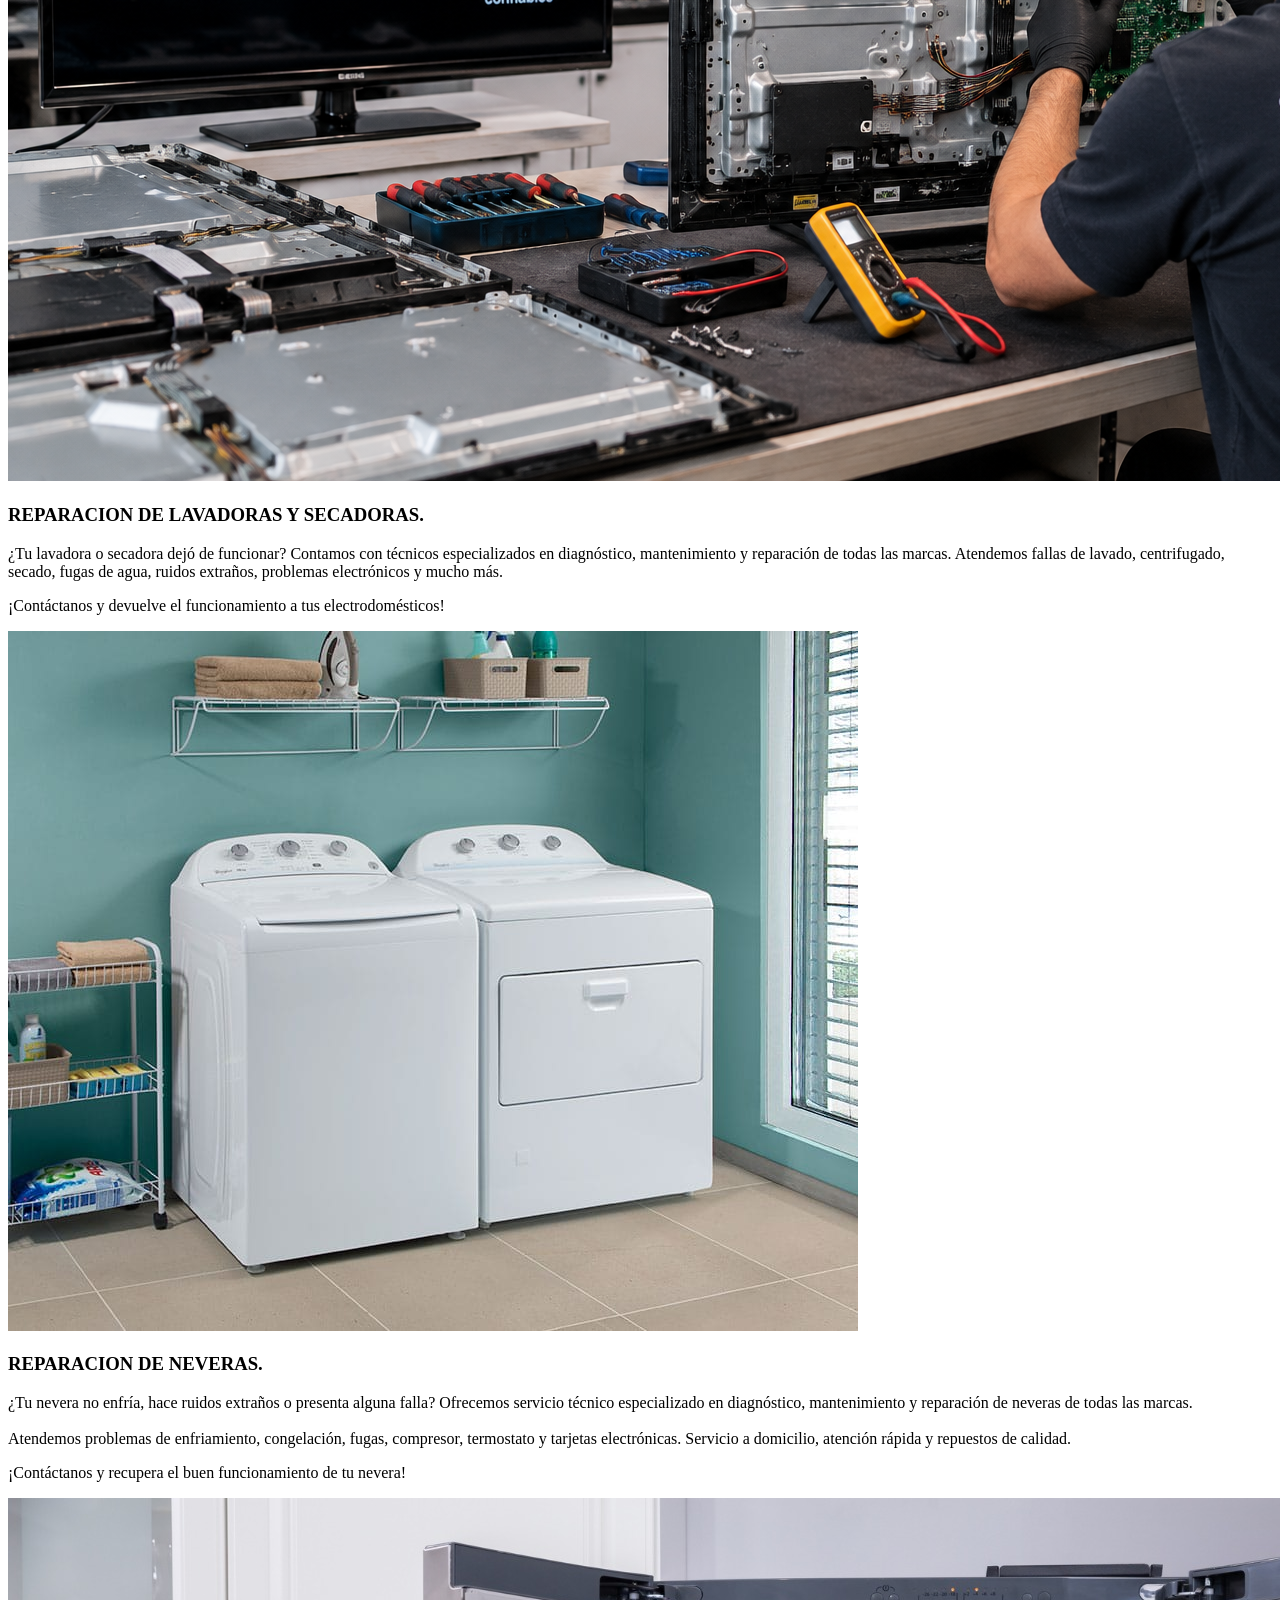
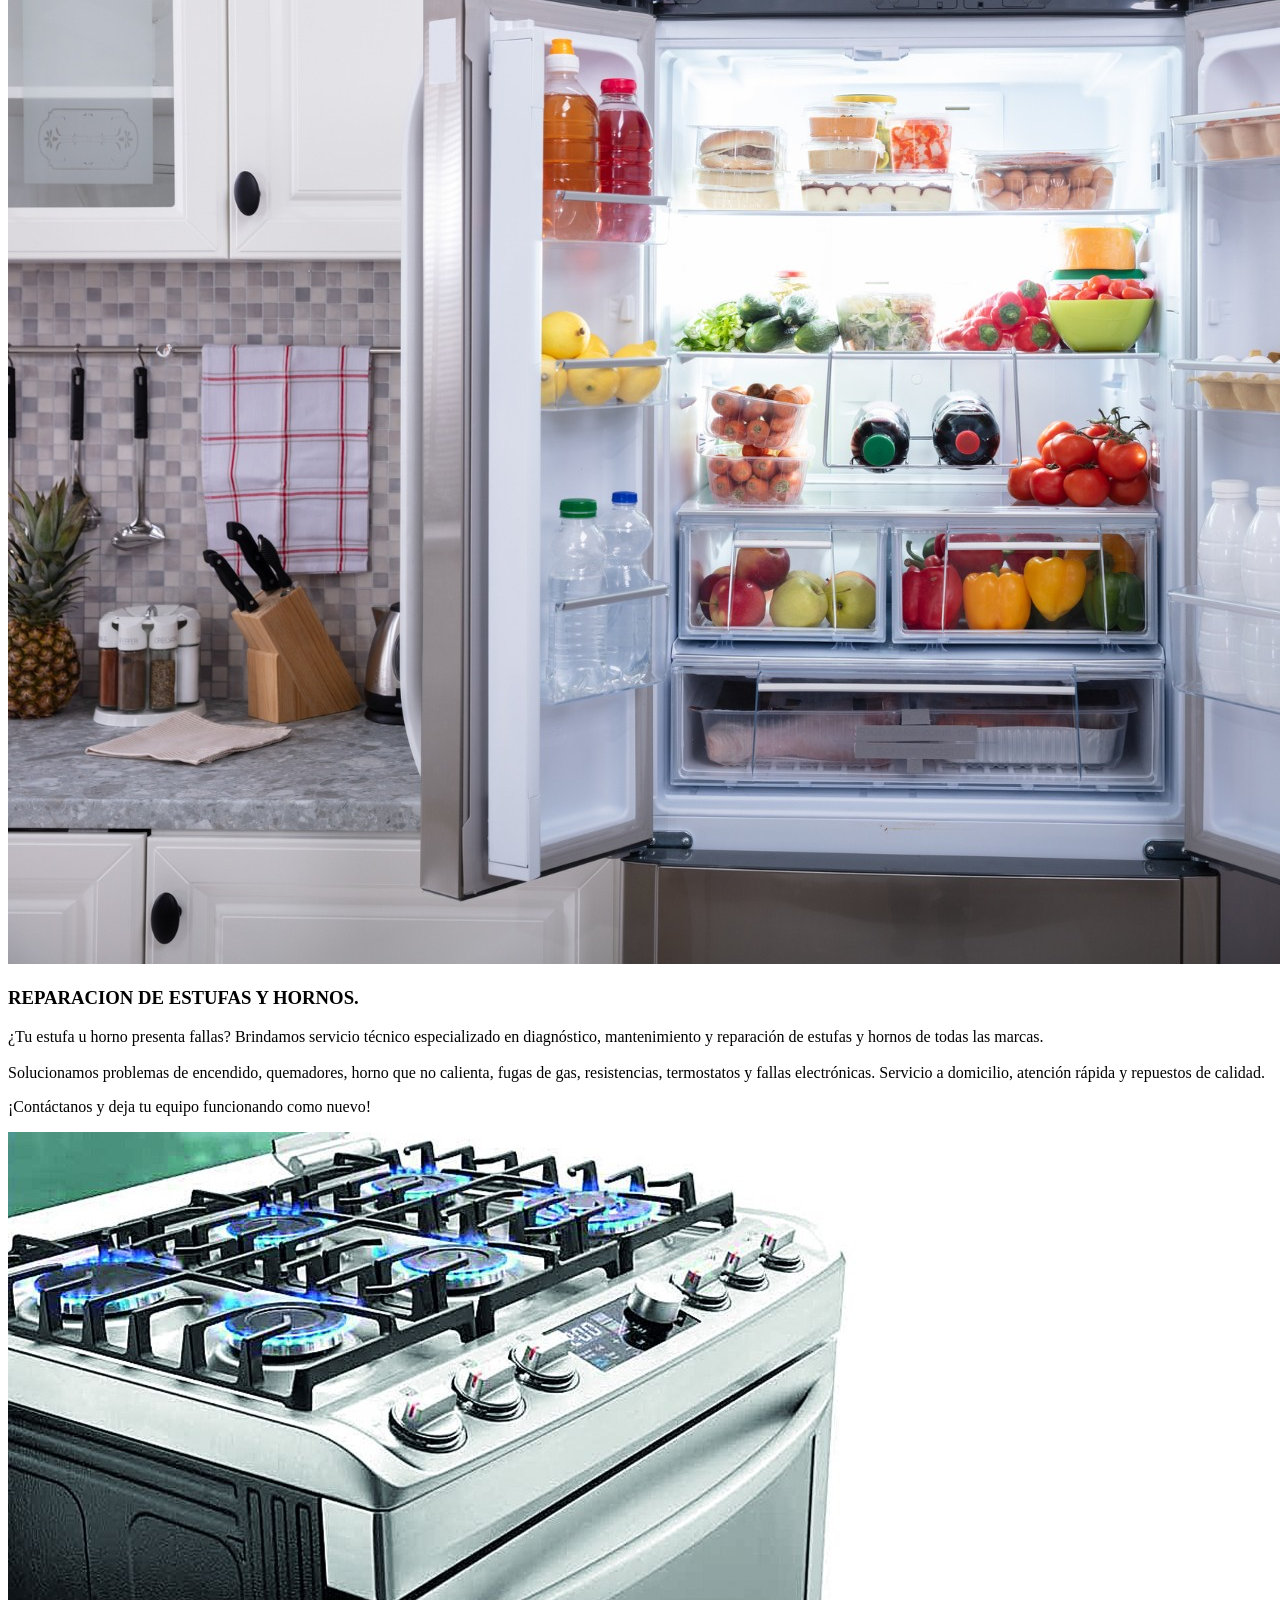
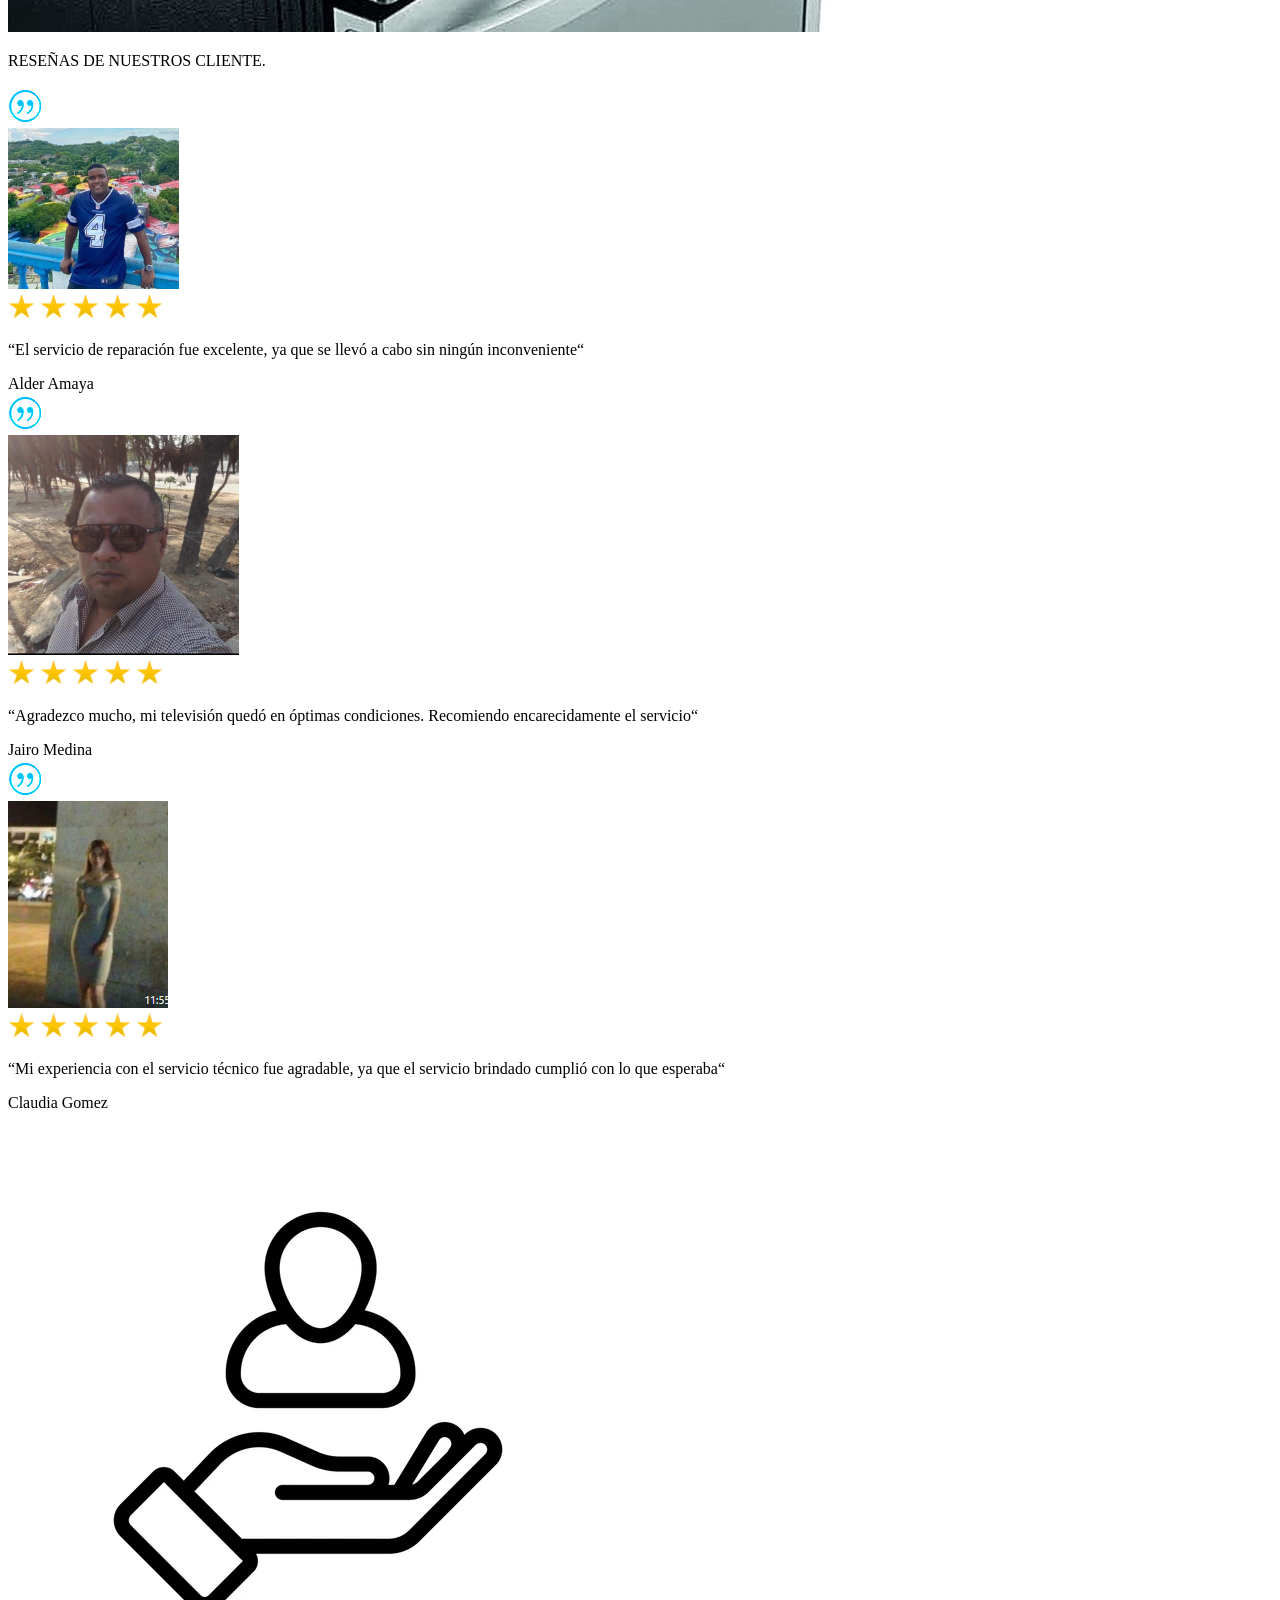
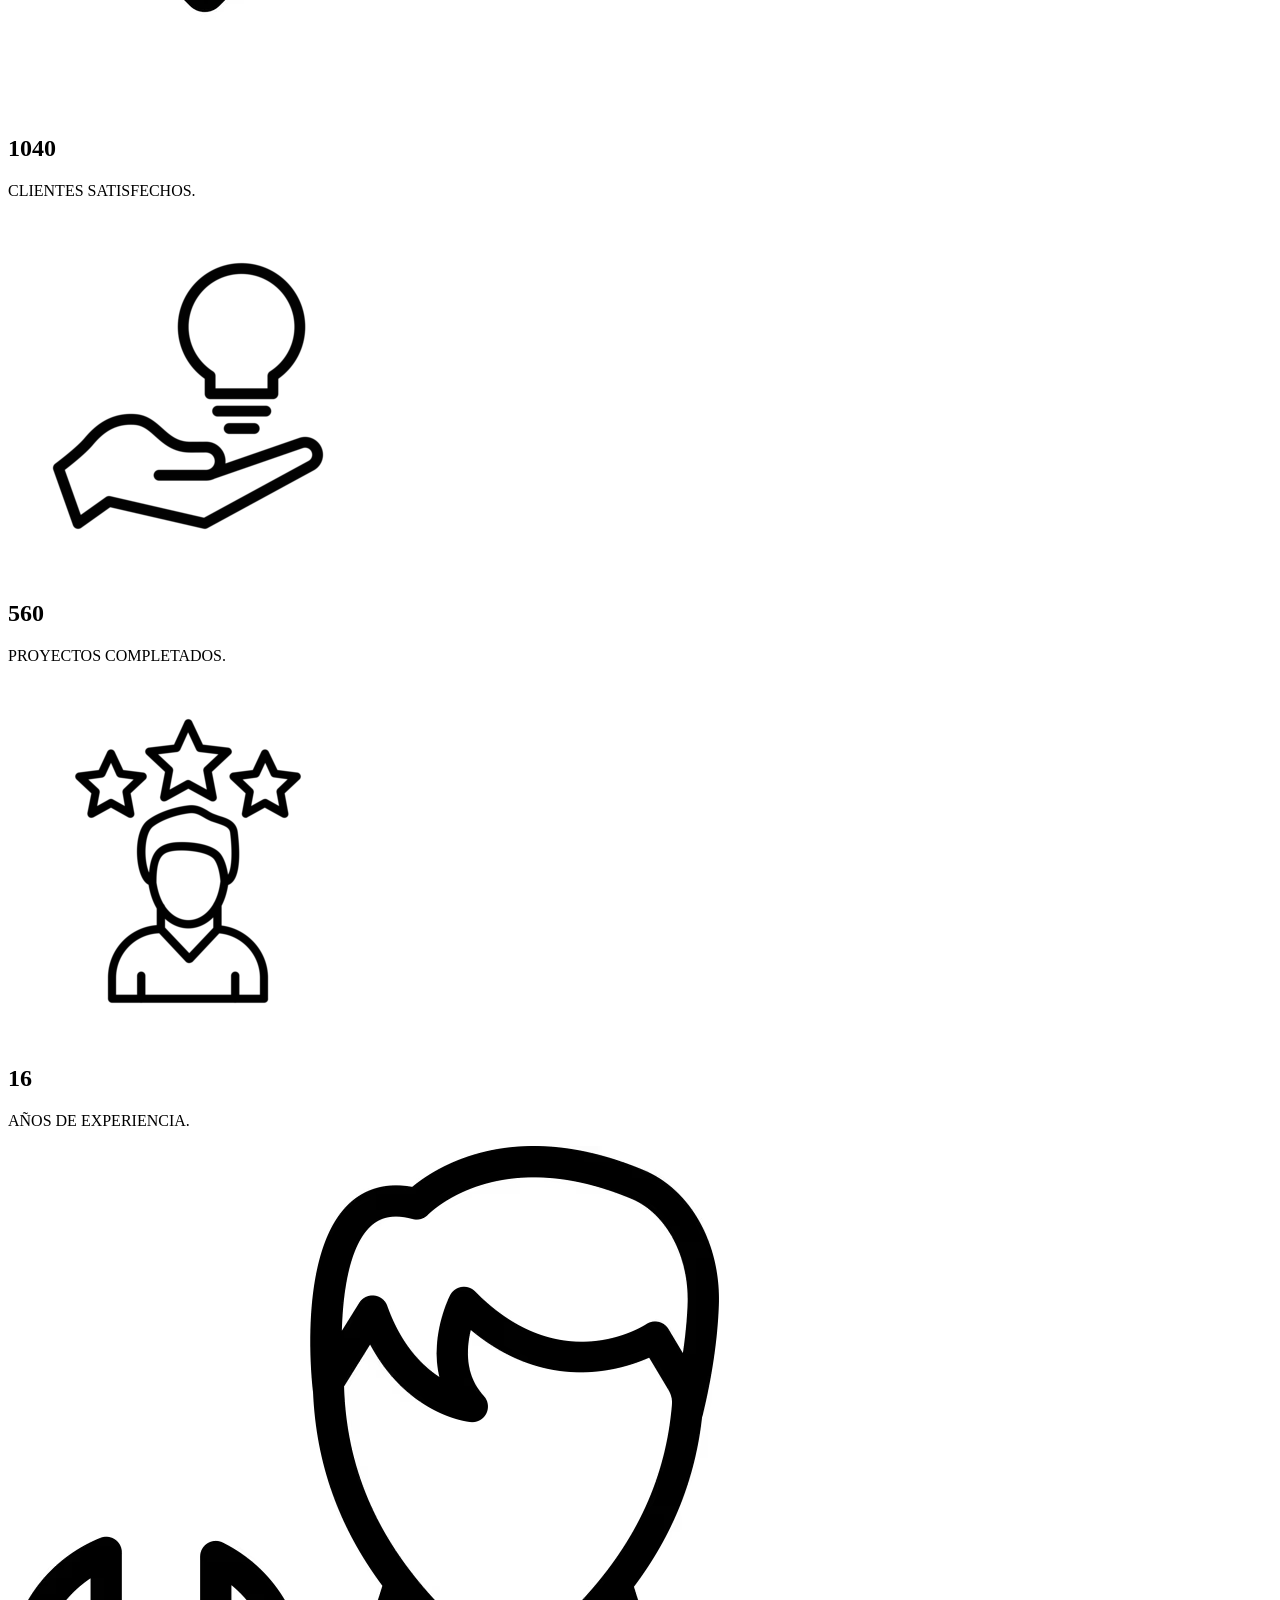
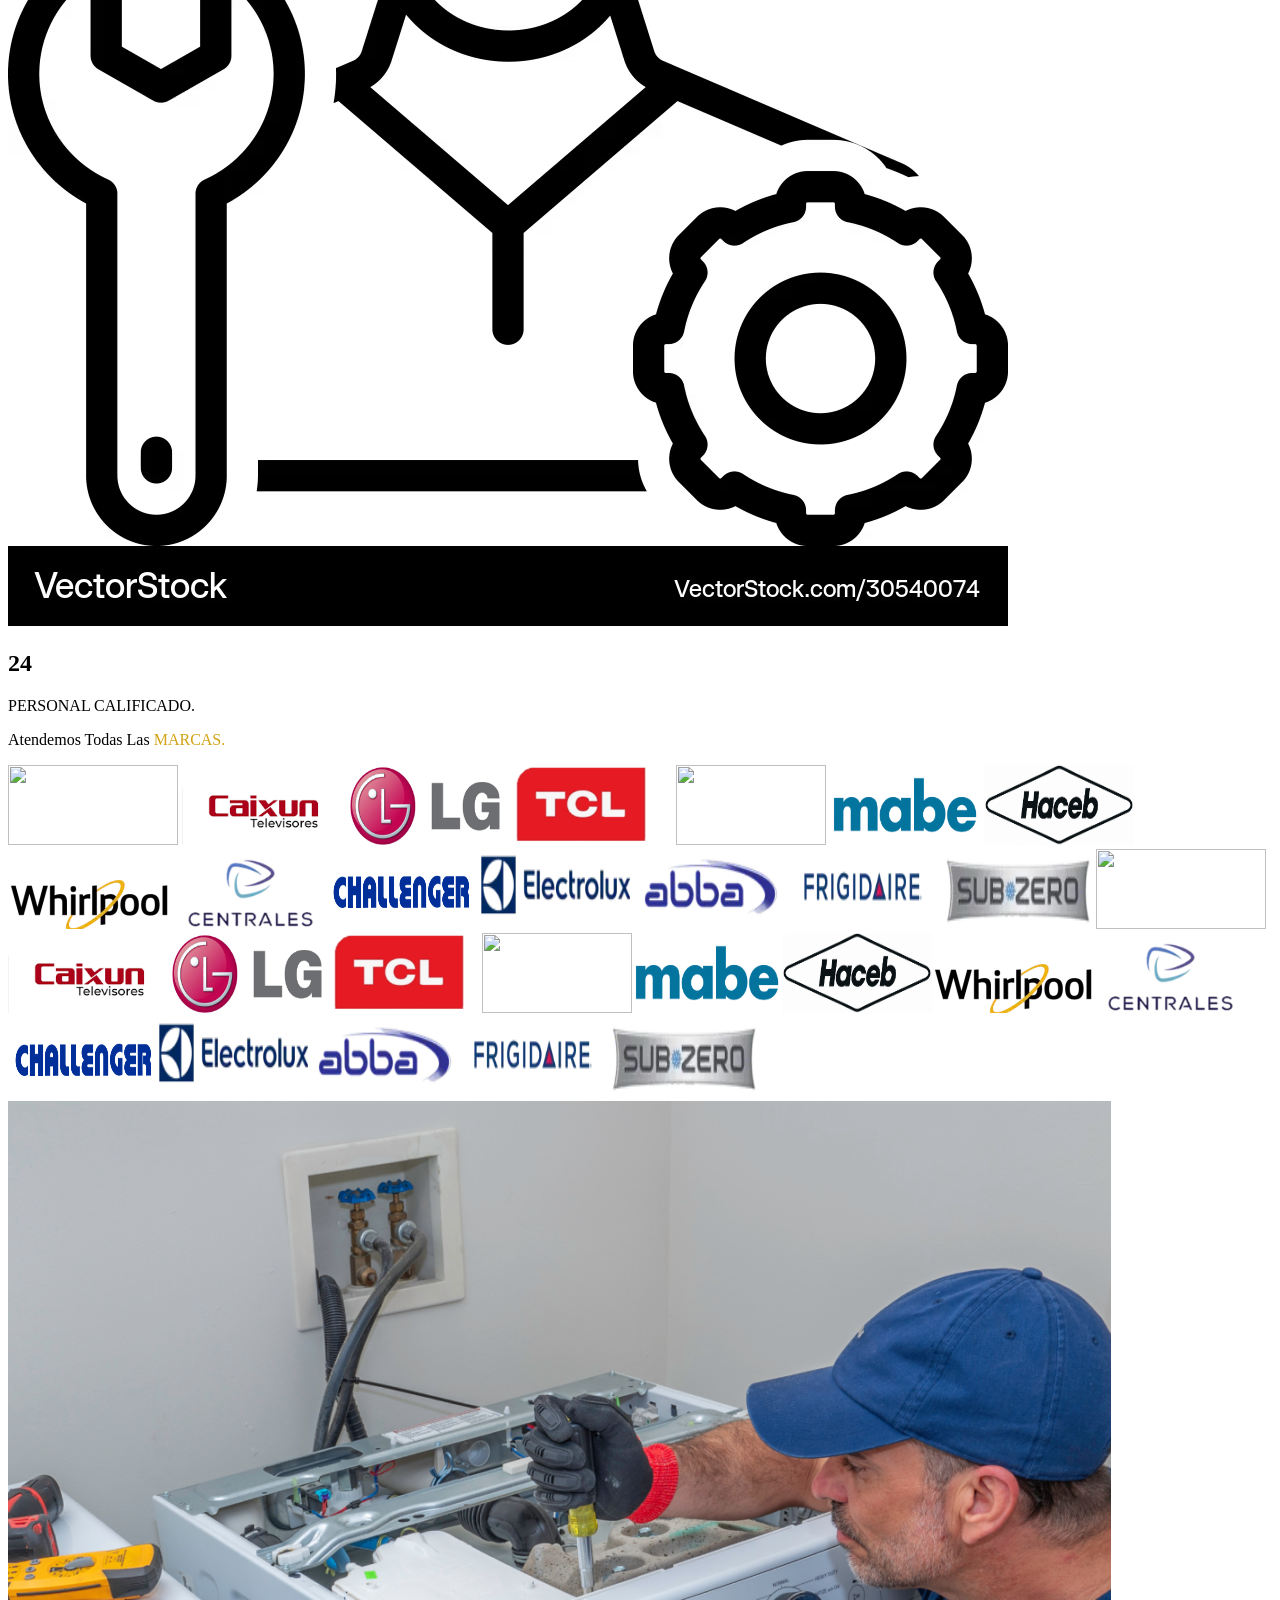
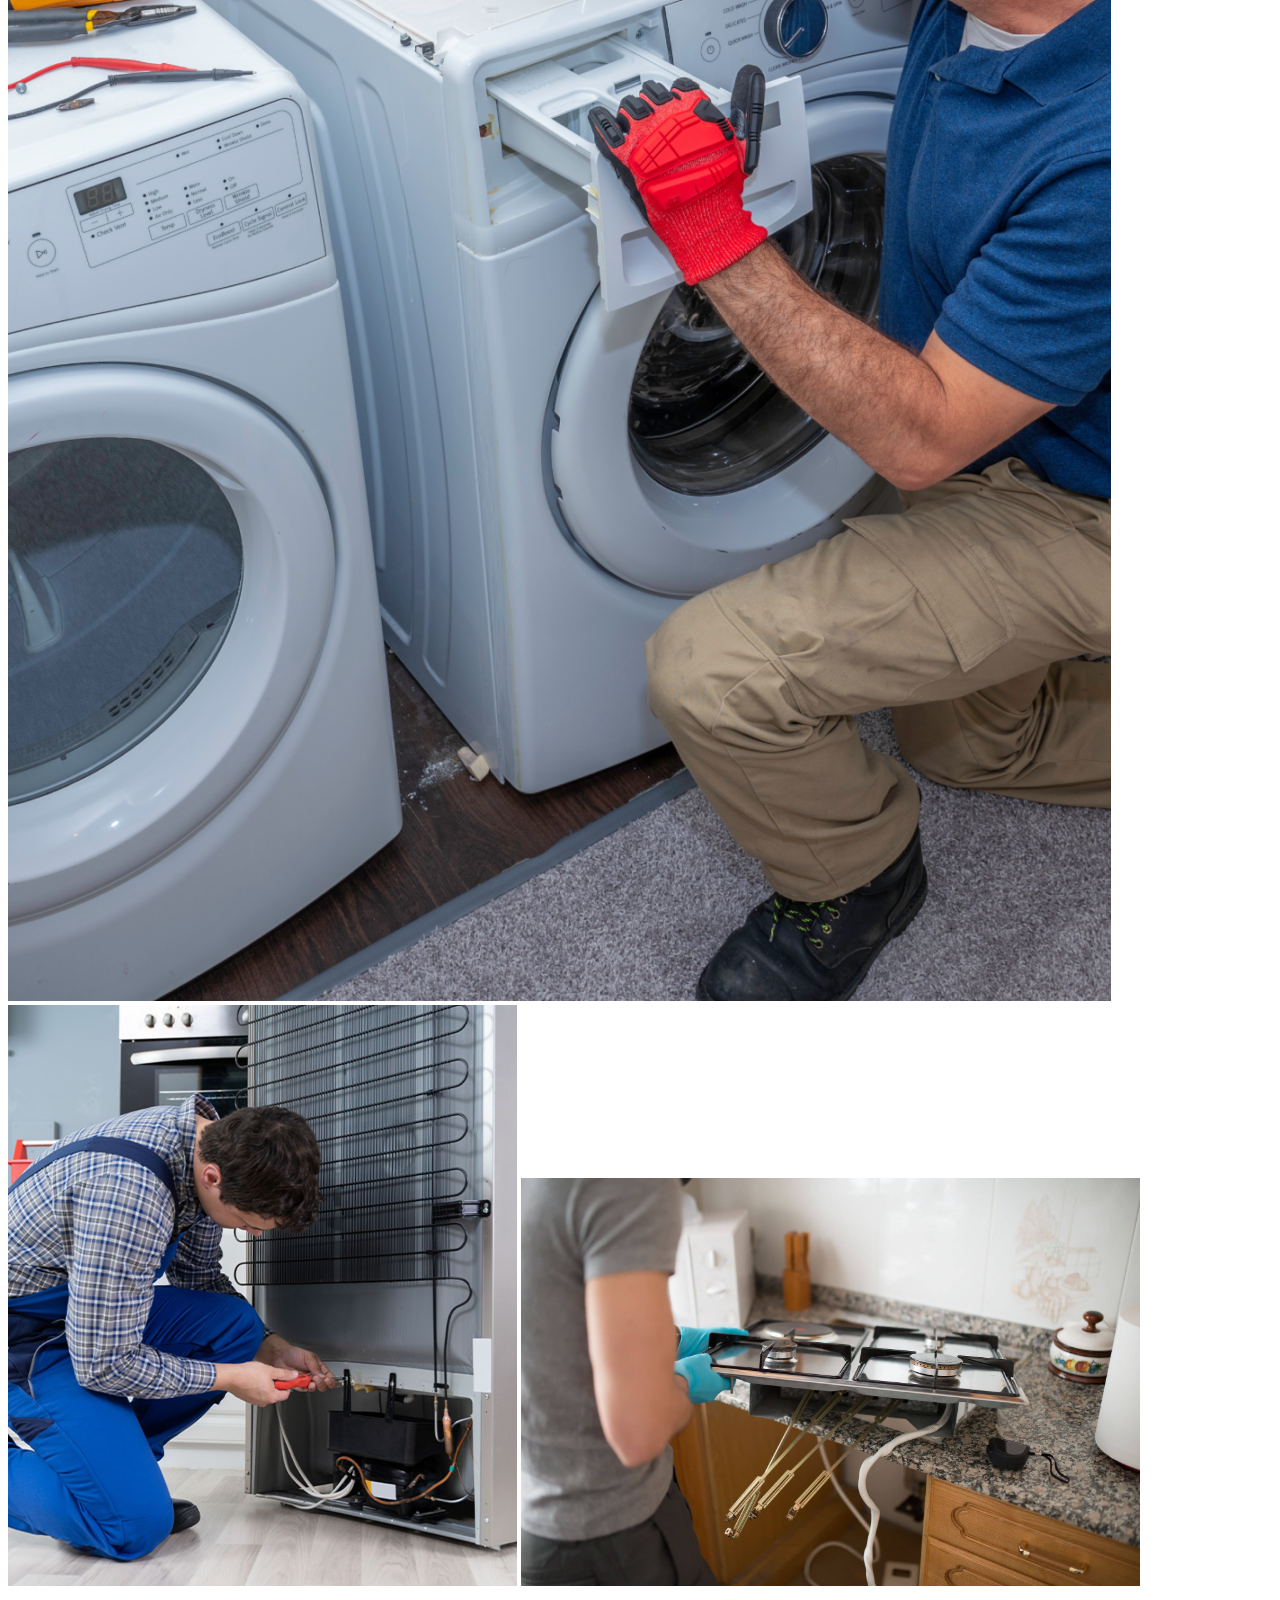
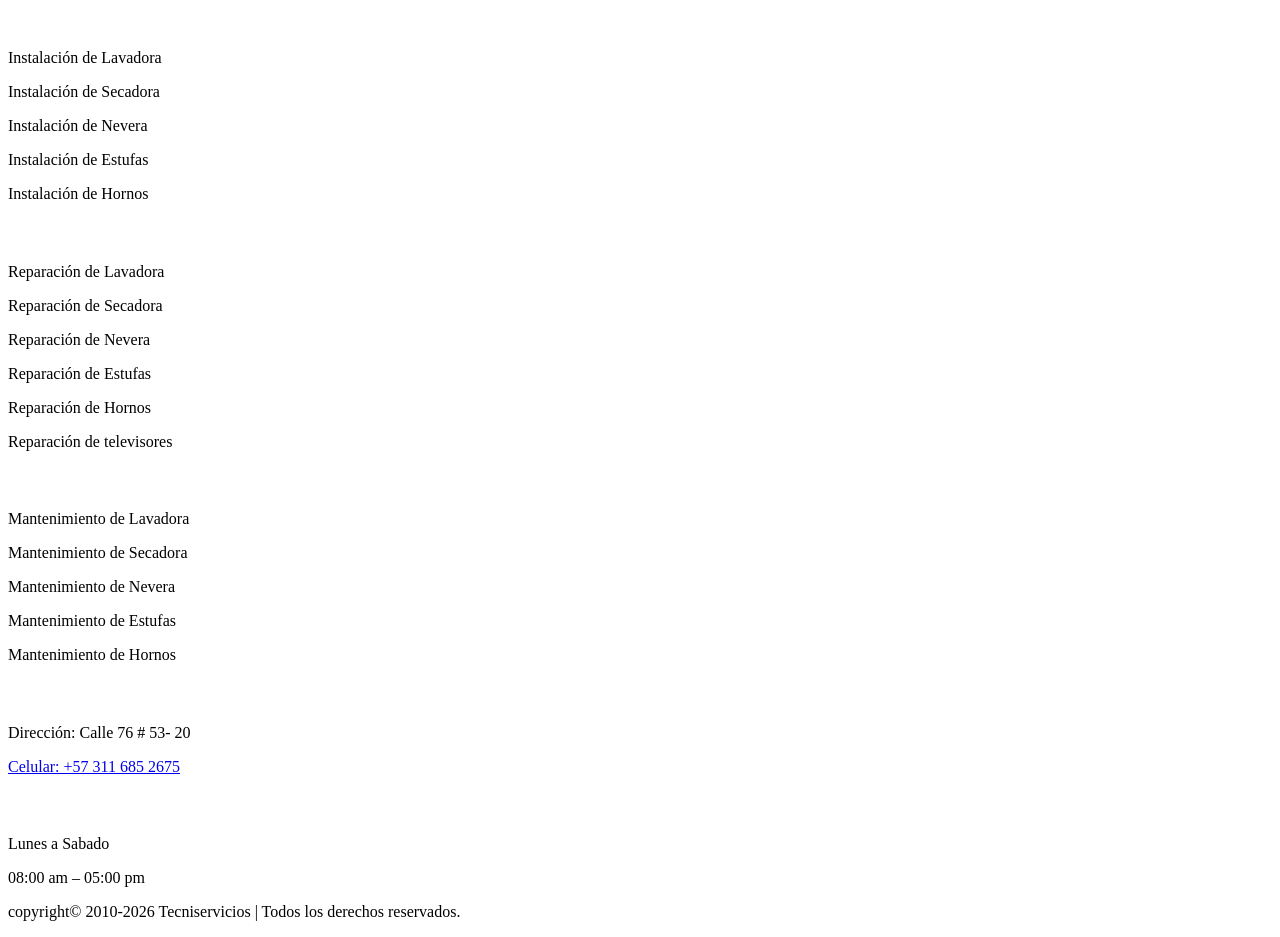
==== commit ef5de765: "index.html" ====
--- a/Electrodo.html
+++ b/Electrodo.html
@@ -14,7 +14,7 @@
     <link rel="preconnect" href="https://fonts.googleapis.com">
     <link rel="preconnect" href="https://fonts.gstatic.com" crossorigin>
     <link href="https://fonts.googleapis.com/css2?family=Quicksand:wght@300;500;700&display=swap" rel="stylesheet">
-    <link rel="stylesheet" type="text/css" href="./electrodomes.css">
+    <link rel="stylesheet" type="text/css" href="./index.css">
     <title>Servicios</title>
 
 </head>
